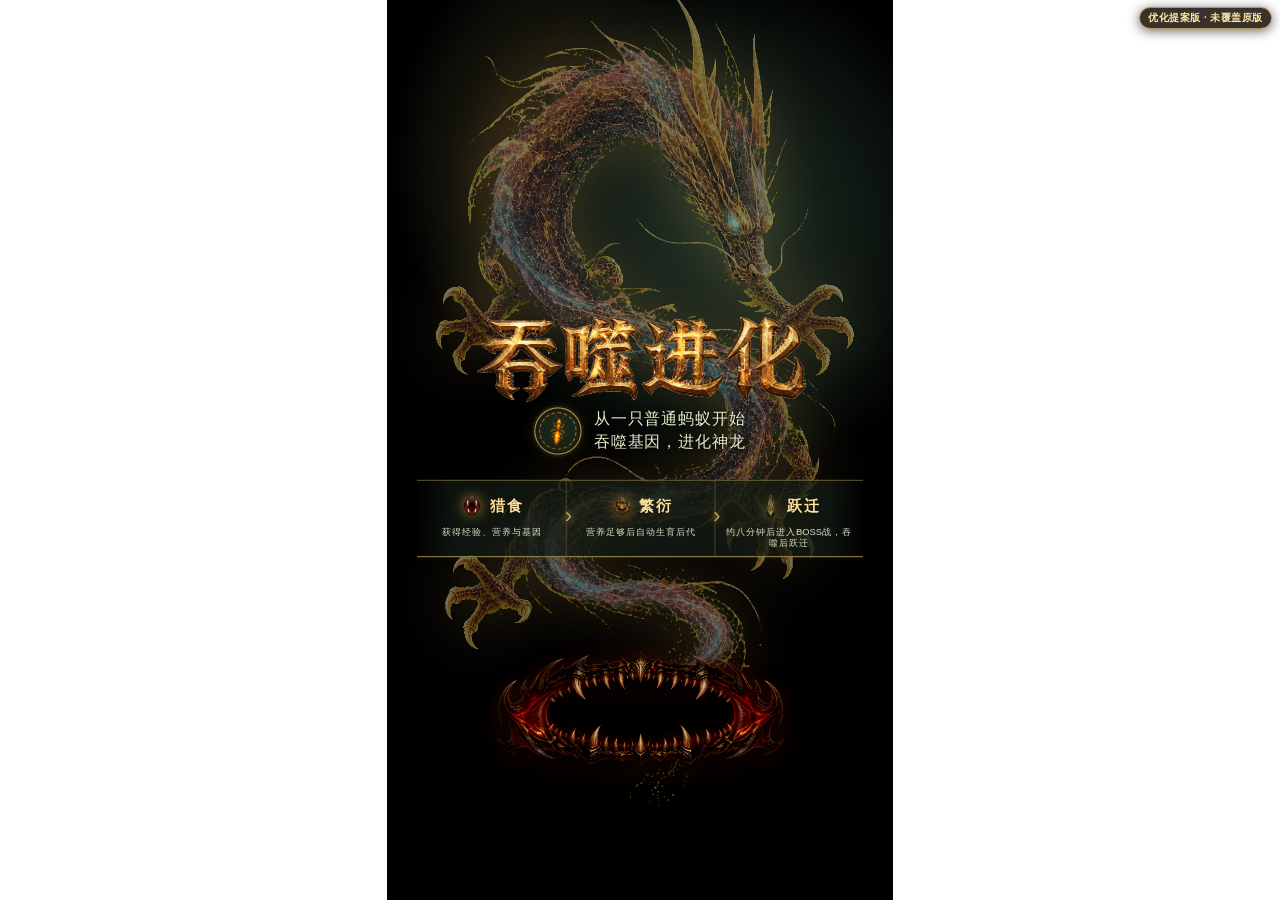
==== index.html @ cb291ef6 "Publish independent proposal preview" ====
<!doctype html>
<html lang="zh-CN">
  <head>
    <meta charset="UTF-8" />
    <meta name="viewport" content="width=device-width, initial-scale=1.0, maximum-scale=1.0, user-scalable=no" />
    <meta name="theme-color" content="#120b04" />
    <meta name="description" content="吞噬进化独立优化提案版，不覆盖当前游戏。" />
    <title>吞噬进化 · 优化提案版</title>
    <style>
      #boot-loader { position: fixed; inset: 0; z-index: 99; display: grid; place-items: center; background: radial-gradient(circle at 50% 36%, #3c2811 0, #130c06 45%, #030201 100%); color: #fff0b3; font-family: "Microsoft YaHei", "PingFang SC", sans-serif; transition: opacity .35s ease, visibility .35s ease; }
      #boot-loader.is-ready { opacity: 0; visibility: hidden; pointer-events: none; }
      .boot-card { width: min(78vw, 330px); text-align: center; }
      .boot-mark { width: 62px; height: 62px; margin: 0 auto 18px; border: 2px solid #ffd86c; border-radius: 50%; display: grid; place-items: center; color: #ffd86c; font-size: 29px; box-shadow: 0 0 24px #e99e4370; animation: boot-pulse 1.5s ease-in-out infinite alternate; }
      .boot-title { font-weight: 800; font-size: 25px; letter-spacing: 2px; }
      .boot-status { min-height: 24px; margin: 9px 0 17px; color: #d8c38f; font-size: 13px; }
      .boot-track { height: 8px; overflow: hidden; border: 1px solid #d4aa4c; border-radius: 99px; background: #100a04; }
      .boot-fill { width: 0%; height: 100%; background: linear-gradient(90deg, #9d541f, #ffe387); transition: width .14s linear; }
      .boot-percent { margin-top: 9px; color: #fff0bd; font-weight: 800; font-size: 13px; }
      #proposal-badge { position: fixed; z-index: 120; top: max(7px, env(safe-area-inset-top)); right: 8px; padding: 5px 8px; border: 1px solid #ffd36a99; border-radius: 99px; background: #170d06d9; color: #ffe6a0; font: 800 10px/1 "Microsoft YaHei", "PingFang SC", sans-serif; letter-spacing: .5px; pointer-events: none; box-shadow: 0 2px 12px #0009; }
      @keyframes boot-pulse { from { transform: scale(.93); opacity: .68; } to { transform: scale(1.05); opacity: 1; } }
    </style>
    <script type="module" crossorigin src="/assets/proposal-CfC8KHFq.js"></script>
    <link rel="stylesheet" crossorigin href="/assets/proposal-DzkYBUX0.css">
  </head>
  <body>
    <div id="game" data-project="ant-devour-proposal-v1"></div>
    <aside id="proposal-badge">优化提案版 · 未覆盖原版</aside>
    <section id="boot-loader" aria-live="polite" aria-label="提案版加载中">
      <div class="boot-card">
        <div class="boot-mark">✦</div>
        <div class="boot-title">正在载入优化提案</div>
        <div class="boot-status" data-boot-status>正在准备独立预览资源</div>
        <div class="boot-track"><div class="boot-fill" data-boot-fill></div></div>
        <div class="boot-percent" data-boot-percent>0%</div>
      </div>
    </section>
  </body>
</html>
---- assets/proposal-DzkYBUX0.css ----
*{box-sizing:border-box}html,body{margin:0;width:100%;height:100%;overflow:hidden;background:#fff;color:#f4efd2;font-family:Microsoft YaHei,PingFang SC,Noto Sans SC,sans-serif}body{display:grid;place-items:center}#game{position:relative;width:min(100vw,56.25vh);height:min(100vh,177.77778vw);overflow:hidden;touch-action:none;background:#fff}.ant-ui{--ant-ui-scale: 1;position:absolute;inset:0 auto auto 0;z-index:5;width:405px;height:720px;transform:scale(var(--ant-ui-scale));transform-origin:top left;color:#eff9df;font-family:Microsoft YaHei,PingFang SC,Noto Sans SC,sans-serif;pointer-events:none;user-select:none;-webkit-user-select:none}.ant-ui button{border:0;font:inherit;color:inherit;cursor:pointer;-webkit-tap-highlight-color:transparent}.ant-hud{position:absolute;inset:0}.ant-pause{position:absolute;left:13px;top:7px;width:36px;height:36px;border-radius:50%;background:#1c4138;border:2px solid #b9f6dc!important;pointer-events:auto}.ant-pause:before,.ant-pause:after{content:"";position:absolute;top:8px;width:5px;height:18px;border-radius:1px;background:#efffe8}.ant-pause:before{left:10px}.ant-pause:after{right:10px}.ant-pause.is-paused:before{left:12px;top:8px;width:0;height:0;border-top:9px solid transparent;border-bottom:9px solid transparent;border-left:14px solid #efffe8;border-radius:0;background:transparent}.ant-pause.is-paused:after{display:none}.ant-stage{position:absolute;top:9px;left:54px;right:54px;text-align:center;color:#f7e6ad;font-size:15px;font-weight:800}.ant-xp{position:absolute;left:19px;top:43px;width:367px;height:15px;border:2px solid #79a7d4;border-radius:8px;overflow:hidden;background:#07120c}.ant-xp-fill{height:100%;width:.3%;background:linear-gradient(90deg,#237dd1,#65c9ff);transition:width .12s linear}.ant-xp-label{position:absolute;top:45px;left:0;width:100%;text-align:center;font-size:12px;color:#f2f7ff;font-weight:800;text-shadow:0 1px 2px #07120c}.ant-swarm,.ant-brood{position:absolute;top:66px;font-size:11px;font-weight:700}.ant-swarm{left:18px;color:#d5e7b4}.ant-brood{right:18px;color:#91edca}.ant-genes{position:absolute;top:89px;left:10px;right:10px;display:flex;align-items:center;gap:3px}.ant-gene-title{flex:0 0 auto;color:#f7e6ad;font-size:10px;font-weight:800;margin-right:1px}.ant-gene{min-width:0;flex:1 1 0;height:20px;display:flex;align-items:center;justify-content:space-evenly;border:1px solid var(--gene);border-radius:4px;background:#07120c;color:#ecf5d7;font-size:10px;font-weight:800}.ant-synergy{position:absolute;top:115px;left:0;width:100%;text-align:center;color:#ffcf79;font-size:11px;font-weight:800}.ant-notice{position:absolute;top:132px;left:20px;right:20px;text-align:center;color:#fff0b4;font-size:14px;font-weight:800;line-height:1.35;text-shadow:0 2px 3px #111}.ant-boss-name{position:absolute;top:146px;left:0;width:100%;text-align:center;color:#ffd0bb;font-size:12px;font-weight:800}.ant-boss{position:absolute;top:166px;left:62px;width:280px;height:7px;overflow:hidden;border-radius:5px;background:#351210;opacity:0}.ant-boss-fill{width:100%;height:100%;background:#f1564a}.ant-skills{position:absolute;left:7px;right:7px;top:533px;display:grid;grid-template-columns:repeat(4,minmax(0,1fr));gap:4px}.ant-skill{min-width:0;height:36px;padding:3px 3px 2px;border:1px solid var(--skill);border-radius:5px;background:#090d12e8;display:flex;flex-direction:column;align-items:center;justify-content:center;color:#fff0bc;line-height:1.05;text-align:center;box-shadow:inset 0 0 8px color-mix(in srgb,var(--skill) 14%,transparent)}.ant-skill strong{display:-webkit-box;max-width:100%;overflow:hidden;color:#fff0bc;font-size:8px;font-weight:800;line-height:1.08;-webkit-line-clamp:2;-webkit-box-orient:vertical}.ant-skill span{display:block;margin-top:2px;color:var(--skill);font-size:8px;font-weight:800;letter-spacing:.5px}.ant-command{position:absolute;right:21px;bottom:23px;width:78px;height:78px;border-radius:50%;background:#2f8b70;border:0!important;outline:none!important;-webkit-tap-highlight-color:transparent;font-weight:800;font-size:14px;line-height:18px;pointer-events:auto;box-shadow:0 0 13px #63e6bb52,0 4px 12px #12372d88;transition:background-color .14s ease,box-shadow .14s ease,color .14s ease}.ant-command.is-cooling{background:#18342e;color:#a9c8bd;box-shadow:0 3px 9px #081d188f}.ant-command.is-cooling small{color:#789b8f}.ant-command-ring{position:absolute;z-index:0;inset:-4px;width:86px;height:86px;overflow:visible;pointer-events:none}.ant-command-ring circle{fill:none;stroke:#9df7d3;stroke-width:2;stroke-linecap:round;stroke-dasharray:1;stroke-dashoffset:0;transform:rotate(-90deg);transform-origin:50% 50%;transition:stroke-dashoffset .08s linear;filter:drop-shadow(0 0 3px #63e6bb66)}.ant-command-label,.ant-command small{position:relative;z-index:1}.ant-command small{display:block;margin-top:3px;color:#bffff0;font-size:11px}.ant-command-key{position:absolute;right:21px;bottom:3px;width:78px;color:#d9f4e7;font-size:10px;font-weight:800;line-height:14px;text-align:center;letter-spacing:1px;pointer-events:none;text-shadow:0 1px 3px #071b16,0 0 5px #63e6bb55}.ant-joystick{position:absolute;left:156px;bottom:18px;width:92px;height:92px;border-radius:50%;background:#071b16b3;border:2px solid #9df7d3a0;pointer-events:auto;touch-action:none}.ant-joystick-inner{position:absolute;inset:9px;border:1px solid #9df7d34d;border-radius:50%;background:#2b6e5d33}.ant-joystick-knob{position:absolute;left:26px;top:26px;width:38px;height:38px;border-radius:50%;background:#63c9a5;border:2px solid #d8ffe9;display:grid;place-items:center;color:#edffe7;font-size:11px;font-weight:800;transition:transform .03s linear}.ant-hint{position:absolute;left:20px;right:20px;bottom:172px;text-align:center;color:#5b7e65;font-size:11px}.ant-encounter{position:absolute;z-index:8;top:121px;left:18px;right:18px;padding:6px 12px 7px;border-top:1px solid #ffd78a99;border-bottom:1px solid #ffd78a99;background:linear-gradient(90deg,#10080a58,#3a15197d,#10080a58);box-shadow:0 2px 12px #0505052b;-webkit-backdrop-filter:blur(2px);backdrop-filter:blur(2px);color:#fff1c3;text-align:center;pointer-events:none;opacity:0;transform:translateY(-10px) scale(.98);transition:opacity .26s ease,transform .3s ease}.ant-encounter.is-visible{opacity:1;transform:translateY(0) scale(1)}.ant-encounter-tag{margin:0 0 2px;color:#f0c870;font-size:8px;font-weight:800;letter-spacing:1.5px}.ant-encounter h2{margin:0;color:#ffe2a4;font-size:15px;line-height:1.2;text-shadow:0 0 9px #e55a4666}.ant-encounter p{margin:3px 0 0;color:#f0e4c8;font-size:9px;line-height:1.35;text-shadow:0 1px 2px #0b0906}.ant-ui:has(.ant-encounter.is-visible) .ant-notice{top:191px}.ant-lore{padding:9px 12px;border-left:2px solid #d7b35b;background:#1b251be0;color:#d9e4bb!important;font-size:12px!important;line-height:1.55!important;text-align:left}.ant-lore b{color:#ffe0a0;letter-spacing:2px}.ant-modal{display:none;position:absolute;inset:0;background:#050a06db;pointer-events:auto}.ant-modal.is-open{display:block}.ant-modal-card{position:absolute;left:28px;right:28px;top:90px;text-align:center}.ant-modal h1{margin:0;color:#ffe5a0;font-size:31px}.ant-modal h2{margin:0;color:#fff1b6;font-size:29px}.ant-modal p{margin:18px 0;color:#d9e7bd;font-size:16px;line-height:1.65}.ant-primary{min-width:230px;min-height:58px;border:2px solid #ffd27a!important;background:#a65f33;color:#fff1b4;font-size:23px;font-weight:800}.ant-upgrade-list{position:absolute;top:210px;left:17px;right:17px;display:flex;gap:12px}.ant-upgrade{width:114px;min-height:315px;padding:15px 6px 10px;border:2px solid var(--upgrade);background:#161915;color:#fff3cf;text-align:center;cursor:pointer;pointer-events:auto;-webkit-tap-highlight-color:transparent}.ant-upgrade:active{transform:scale(.97);background:#283128}.ant-upgrade .rarity{color:var(--upgrade);font-size:11px;font-weight:800}.ant-upgrade h3{margin:18px 0 15px;font-size:16px}.ant-upgrade p{min-height:68px;margin:0;color:#deebca;font-size:13px;line-height:1.45}.ant-upgrade .level-preview{min-height:28px;color:#aebc9a;font-size:10px;line-height:1.35}.ant-upgrade .level-preview b{margin:0 3px;color:#f8dc8f}.ant-upgrade .level-preview strong{display:block;color:#ffe7a0;font-size:11px}.ant-upgrade .stars{margin:10px 0;color:#ffd56f;font-size:21px;letter-spacing:0}.ant-upgrade .star{display:inline-block;color:#9d8144}.ant-upgrade .star.is-owned{color:#ffd56f;text-shadow:0 0 5px #d98835aa}.ant-upgrade .star.is-pending{color:#fff1aa;text-shadow:0 0 5px #f4b94b,0 0 13px #e89b36;animation:ant-upgrade-star-pulse .82s ease-in-out infinite alternate}.ant-upgrade .star.is-locked{color:#9d8144}.ant-upgrade .star.is-locked:first-letter{color:#9d8144}@keyframes ant-upgrade-star-pulse{0%{opacity:.28;transform:scale(.78)}to{opacity:1;transform:scale(1.22)}}.ant-ui:has(.ant-modal.is-open .ant-opening-card) .ant-hud,.ant-ui:has(.ant-modal.is-open .ant-chapter-card) .ant-hud,.ant-ui:has(.ant-modal.is-open .ant-clear-card) .ant-hud,.ant-ui:has(.ant-modal.is-open .ant-science-card) .ant-hud,.ant-ui.is-cinematic .ant-hud{visibility:hidden}.ant-upgrade.is-legendary{position:relative;overflow:hidden;border-color:#ffe29a;background:linear-gradient(158deg,#241706,#5a3510 48%,#17120a);box-shadow:inset 0 0 22px #ffcc5529,0 0 10px #ffca4b9c;animation:ant-legendary-card-glow 1.55s ease-in-out infinite alternate}.ant-upgrade.is-legendary:before{content:"";position:absolute;z-index:0;top:-28%;bottom:-28%;left:-72%;width:43%;transform:rotate(16deg);background:linear-gradient(90deg,transparent,#fff2ae9c,transparent);animation:ant-legendary-card-sweep 2.65s ease-in-out infinite}.ant-upgrade.is-legendary>*{position:relative;z-index:1}.ant-upgrade.is-legendary .rarity{color:#ffde81;letter-spacing:1px;text-shadow:0 0 5px #f3b736,0 0 12px #f3a62a}.ant-upgrade.is-legendary h3{color:#fff0bd;text-shadow:0 0 9px #c57720}.ant-upgrade.is-legendary .stars{color:#ffe394;text-shadow:0 0 7px #ffd051}.ant-upgrade.is-legendary .star.is-pending{color:#fff7c4;text-shadow:0 0 7px #fff2a0,0 0 17px #ffc145}.ant-upgrade.is-legendary:active{background:#6e4214}@keyframes ant-legendary-card-glow{0%{box-shadow:inset 0 0 16px #ffcc551c,0 0 7px #ffca4b7a}to{box-shadow:inset 0 0 29px #ffdc6a4a,0 0 16px #ffe071c7}}@keyframes ant-legendary-card-sweep{0%,30%{left:-76%;opacity:0}42%{opacity:.82}66%,to{left:142%;opacity:0}}.ant-modal:has(.ant-opening-card){overflow:hidden;background:radial-gradient(ellipse 70% 48% at 52% 25%,#1d2816,#090d09 52%,#000);background-color:#000}.ant-opening-card{top:43px;left:20px;right:20px;min-height:670px;padding-top:52px;display:flex;flex-direction:column;align-items:center;text-align:center;isolation:isolate}.ant-opening-dragon{position:absolute;z-index:0;top:-43px;left:53%;width:424px;height:720px;object-fit:contain;pointer-events:none;opacity:.43;transform:translate(-50%);mix-blend-mode:screen;filter:saturate(.88) contrast(1.08) drop-shadow(0 0 20px #7dd6c899)}.ant-opening-topline{position:relative;z-index:1;width:100%;display:flex;align-items:center;justify-content:center;gap:10px;color:#d1c595;font-size:9px;font-weight:800;letter-spacing:1.7px}.ant-opening-topline i{width:23px;height:1px;background:#cfa954;box-shadow:0 0 7px #f5d477}.ant-opening-emblem{position:relative;z-index:1;width:100px;height:100px;margin-top:0;display:grid;place-items:center;border:1px solid #f7d574;border-radius:50%;background:radial-gradient(circle,#2e4627e8 0%,#111e16e6 62%,#a8863b32 63%,transparent 68%);box-shadow:0 0 0 5px #cba74b16,0 0 31px #a7d14c38,inset 0 0 20px #d4af4455}.ant-opening-ring{position:absolute;inset:7px;border:1px dashed #f5d47c99;border-radius:50%;animation:ant-opening-orbit 16s linear infinite}.ant-opening-emblem img{width:53px;height:74px;object-fit:contain;filter:drop-shadow(0 4px 7px #031008) saturate(1.3) brightness(1.25);transform:rotate(7deg)}.ant-opening-eyebrow{position:relative;z-index:1;margin:7px 0 0!important;color:#b7d77a!important;font-size:8px!important;line-height:1!important;font-weight:800;letter-spacing:2.5px}.ant-opening-card h1{position:relative;z-index:1;margin-top:14px;color:#ffe7a2;font-family:Songti SC,STSong,"Noto Serif SC","Source Han Serif SC",serif;font-size:42px;font-style:normal;font-weight:800;line-height:1;letter-spacing:7px;white-space:nowrap;transform:none;text-shadow:0 3px 0 #4b2a18,0 0 9px #f0c85c73,0 0 22px #b87c2d42}.ant-opening-title-image{position:relative;z-index:1;display:block;width:min(310px,100%);height:auto;margin:14px auto 0}.ant-opening-tagline{position:relative;z-index:1;margin:8px 0 0!important;color:#e4edca!important;font-size:14px!important;line-height:1.55!important;letter-spacing:.6px}.ant-opening-lore{position:relative;z-index:1;width:100%;padding:11px 14px 10px;border-top:1px solid #d7ba665e;border-bottom:1px solid #d7ba665e;background:linear-gradient(90deg,transparent,#202a1ac2 12%,#202a1ac2 88%,transparent);text-align:left}.ant-opening-lore b{display:block;color:#ffdc8b;font-size:12px;letter-spacing:.45px}.ant-opening-lore span{display:block;margin-top:3px;color:#bdd2a6;font-size:10px;line-height:1.5}.ant-opening-mission{position:relative;z-index:1;width:94%;margin-top:24px;display:grid;grid-template-columns:repeat(3,1fr);gap:6px}.ant-opening-mission>div{min-height:62px;padding:8px 4px 6px;border:1px solid #9cb3793d;border-bottom:2px solid #c8a951a8;background:linear-gradient(180deg,#14201572,#080c0870);box-shadow:inset 0 1px #d7b45b12;display:flex;flex-direction:column;align-items:center;text-align:center}.ant-mission-titleline{display:flex;align-items:center;justify-content:center;gap:4px;min-height:24px}.ant-mission-icon{width:22px;height:22px;display:grid;place-items:center;flex:0 0 auto;filter:drop-shadow(0 0 5px #e8a636a8)}.ant-mission-icon img{width:22px;height:22px;object-fit:contain}.ant-opening-mission strong{display:block;color:#ffe19b;font-size:13px;letter-spacing:1.25px}.ant-opening-mission>div>span:last-child{display:block;margin-top:4px;color:#d5dfc5;font-size:8px;line-height:1.25}.ant-opening-mission div:nth-child(3)>span:last-child{font-size:7.5px;line-height:1.2}.ant-opening-start{position:relative;z-index:1;width:258px;min-height:59px;margin-top:22px;border:1px solid #ffe197!important;background:linear-gradient(90deg,#703720,#b76b33 50%,#703720);color:#fff4c8;font-size:22px;letter-spacing:3px;text-shadow:0 1px 1px #4a1d14;box-shadow:0 0 0 4px #f3c76b1a,0 9px 17px #05070577,inset 0 1px #ffe8a777;animation:ant-opening-call 1.8s ease-in-out infinite}.ant-opening-start:before,.ant-opening-start:after{content:"";position:absolute;top:50%;width:24px;height:1px;background:#ffe6a4}.ant-opening-start:before{left:13px}.ant-opening-start:after{right:13px}.ant-opening-start small{display:block;margin-bottom:1px;color:#f6d880;font-size:8px;letter-spacing:3px;text-shadow:none}.ant-opening-footnote{position:relative;z-index:1;margin:9px 0 0!important;color:#99af83!important;font-size:9px!important;line-height:1.35!important}@keyframes ant-opening-orbit{to{transform:rotate(360deg)}}@keyframes ant-opening-call{0%,to{filter:brightness(.92);box-shadow:0 0 0 4px #f3c76b14,0 9px 17px #05070577,inset 0 1px #ffe8a777}50%{filter:brightness(1.16);box-shadow:0 0 0 5px #f3c76b2c,0 9px 22px #05070577,inset 0 1px #fff0ba}}.ant-modal:has(.ant-opening-card--beast-core){background:radial-gradient(ellipse 64% 38% at 66% 25%,#203126 0%,#0a100c 57%,transparent 76%),radial-gradient(ellipse 42% 31% at 34% 18%,#302611 0%,#0b0d08 62%,transparent 79%),#000}.ant-opening-card--beast-core{top:0;left:0;right:0;min-height:720px;padding:0;display:block}.ant-opening-card--beast-core .ant-opening-dragon{top:-27px;left:51%;width:405px;height:682px;opacity:.44;filter:saturate(1.04) contrast(1.12) brightness(1.02) drop-shadow(0 0 22px #e8ad577d)}.ant-opening-card--beast-core .ant-opening-origin{position:absolute;z-index:2;top:326px;left:50%;width:max-content;display:flex;align-items:center;gap:8px;transform:translate(-50%)}.ant-opening-card--beast-core .ant-opening-emblem{position:relative;top:auto;left:auto;width:38px;height:38px;margin:0 2px 0 0;flex:0 0 38px;transform:none;border-color:#efd27eaa;background:radial-gradient(circle,#293d26e8 0%,#111b14e8 61%,#a8863b24 62%,transparent 69%);box-shadow:0 0 0 2px #cba74b12,0 0 14px #a7d14c24,inset 0 0 10px #d4af443b}.ant-opening-card--beast-core .ant-opening-ring{inset:3px;opacity:.68}.ant-opening-card--beast-core .ant-opening-emblem img{width:20px;height:28px}.ant-opening-card--beast-core .ant-opening-title-image{position:absolute;top:235px;left:50%;width:274px;height:auto;margin:0;transform:translate(-50%)}.ant-opening-card--beast-core .ant-opening-tagline{position:static;z-index:1;width:auto;margin:0!important;transform:none;font-size:13px!important;line-height:1.46!important;text-align:left;white-space:nowrap;text-shadow:0 1px 4px #000}.ant-opening-card--beast-core .ant-opening-mission{position:absolute;z-index:2;top:384px;left:6%;width:88%;margin:0;gap:0;border-top:1px solid #bda45d66;border-bottom:1px solid #d5b75b9c;background:linear-gradient(90deg,transparent,#111a13bf 8%,#111a13bf 92%,transparent)}.ant-opening-card--beast-core .ant-opening-mission>div{position:relative;min-height:58px;padding:8px 5px 6px;border:0;border-bottom:0;background:transparent;box-shadow:none}.ant-opening-card--beast-core .ant-opening-mission>div+div{border-left:1px solid #bda45d42}.ant-opening-card--beast-core .ant-opening-mission>div:not(:last-child):after{content:"›";position:absolute;z-index:3;top:19px;right:-5px;color:#f3d579b8;font-size:17px;text-shadow:0 0 7px #dba742}.ant-opening-card--beast-core .ant-mission-icon,.ant-opening-card--beast-core .ant-mission-icon img{width:20px;height:20px}.ant-opening-card--beast-core .ant-opening-mission strong{font-size:12px}.ant-opening-card--beast-core .ant-opening-mission>div>span:last-child{font-size:7.5px}.ant-opening-card--beast-core .ant-opening-start{position:absolute;z-index:2;top:516px;left:50%;width:278px;min-height:102px;margin:0;padding:0;display:flex;align-items:center;justify-content:center;overflow:visible;isolation:isolate;border:0!important;border-radius:0;line-height:1;transform:translate(-50%);background:transparent;box-shadow:none;animation:none;transition:transform .15s ease,filter .15s ease}.ant-opening-card--beast-core .ant-opening-start:before{content:"";position:absolute;z-index:0;top:50%;left:50%;right:auto;width:76%;height:48%;border:0;border-radius:50%;background:radial-gradient(ellipse,#a8100b47 0%,#4c090732 42%,transparent 74%);box-shadow:0 0 24px #b31b102e;transform:translate(-50%,-50%);animation:ant-maw-throat 2.5s ease-in-out infinite;pointer-events:none}.ant-opening-card--beast-core .ant-opening-start:after{content:"";position:absolute;z-index:2;top:37%;left:50%;right:auto;width:60%;height:32%;border-radius:50%;background:radial-gradient(ellipse,#6d08061f 0%,transparent 72%);opacity:.8;transform:translate(-50%,-50%);animation:ant-maw-swallow-light 2.5s ease-in-out infinite;pointer-events:none}.ant-opening-card--beast-core .ant-opening-start-maw{position:absolute;z-index:1;inset:0;display:block;width:100%;height:100%;object-fit:contain;filter:brightness(.8) saturate(.9) contrast(1.08) drop-shadow(0 7px 8px #000c) drop-shadow(0 0 8px #8f180b3d);transform:scale(.98,.94);transform-origin:50% 50%;animation:ant-maw-breathe 2.5s ease-in-out infinite;transition:transform .15s ease,filter .15s ease;pointer-events:none}.ant-opening-card--beast-core .ant-opening-start:active{transform:translate(-50%) scale(.96);filter:brightness(1.14)}.ant-opening-card--beast-core .ant-opening-start:active .ant-opening-start-maw{filter:brightness(1.12) saturate(1.08) contrast(1.14) drop-shadow(0 5px 7px #000e) drop-shadow(0 0 12px #b9221257);transform:scale(1.03,.72)}@keyframes ant-maw-breathe{0%,to{filter:brightness(.78) saturate(.88) contrast(1.08) drop-shadow(0 7px 8px #000c) drop-shadow(0 0 7px #8f180b31);transform:scale(.98,.91)}50%{filter:brightness(.94) saturate(1.02) contrast(1.12) drop-shadow(0 8px 10px #000d) drop-shadow(0 0 13px #ad1d0e52);transform:scaleX(1.02)}}@keyframes ant-maw-throat{0%,to{opacity:.5;transform:translate(-50%,-50%) scale(.82)}50%{opacity:1;transform:translate(-50%,-50%) scale(1.08)}}@keyframes ant-maw-swallow-light{0%,to{opacity:.36;transform:translate(-50%,-50%) scale(.78,.64)}50%{opacity:.88;transform:translate(-50%,-50%) scale(1.08,.86)}}.ant-modal:has(.ant-chapter-card){background:radial-gradient(circle at 50% 23%,#59271f,#1c1712 31%,#080b08 66%,#000)}.ant-chapter-card{top:18px;left:22px;right:22px;min-height:684px;padding:18px 18px 20px;border:1px solid #d7b45b69;background:linear-gradient(180deg,#341c17b8,#101712e8 58%,#070a08f2);box-shadow:inset 0 0 45px #e9582b18,0 18px 45px #000a}.ant-chapter-kicker{color:#e4c36f;font-family:Songti SC,STSong,serif;font-size:13px;font-weight:800;letter-spacing:4px}.ant-chapter-portrait{width:116px;height:116px;margin:10px auto 7px;display:grid;place-items:center;border:1px solid #ffd977;border-radius:50%;background:radial-gradient(circle,#743325 0%,#211711 62%,transparent 64%);box-shadow:0 0 0 7px #d5a94a16,0 0 36px #e84f2c5c,inset 0 0 28px #ffc75a35}.ant-chapter-portrait img{width:91px;height:91px;object-fit:contain;filter:saturate(1.25) contrast(1.08) drop-shadow(0 8px 10px #000)}.ant-chapter-card h1{font-family:Songti SC,STSong,"Noto Serif SC",serif;font-size:29px;font-weight:800;letter-spacing:3px}.ant-chapter-card .ant-chapter-lead{margin:7px 0 10px;color:#f0e2ba;font-size:14px;line-height:1.45}.ant-chapter-stats{display:grid;grid-template-columns:repeat(2,1fr);gap:1px;overflow:hidden;border:1px solid #d7b45b65;background:#d7b45b52}.ant-chapter-stats>div{min-height:47px;padding:7px 9px;background:#121a13df;text-align:left}.ant-chapter-stats span{display:block;color:#bfcca8;font-size:9px;letter-spacing:.6px}.ant-chapter-stats b{display:block;margin-top:2px;color:#ffdc87;font-size:16px;line-height:1.1}.ant-chapter-power{margin-top:10px;padding:8px 10px;border-top:1px solid #d7b45b65;border-bottom:1px solid #d7b45b65;background:#121a13b8}.ant-chapter-power span{display:block;color:#c9d8b6;font-size:10px;line-height:1.45}.ant-chapter-skill-preview{margin-top:8px;padding:7px 9px;border:1px solid #d7b45b42;background:linear-gradient(90deg,#2b160eaa,#3d2611aa,#2b160eaa)}.ant-chapter-skill-preview b{display:block;color:#ffe08b;font-size:10px;letter-spacing:1px}.ant-chapter-skill-preview span{display:block;margin-top:3px;color:#e5d4ad;font-size:8px;line-height:1.45}.ant-chapter-roster{margin:8px 0 10px;color:#b9ca9e;font-size:9px;line-height:1.45;letter-spacing:.6px}.ant-chapter-card .ant-primary{background:linear-gradient(90deg,#6d341e,#ad6230 50%,#6d341e);box-shadow:0 0 0 3px #f3c76b14,0 9px 18px #000a,inset 0 1px #ffe8a777}.ant-modal:has(.ant-clear-card){overflow:hidden;background:radial-gradient(circle at 50% 18%,#7a390f 0%,#2a1608 23%,transparent 47%),radial-gradient(circle at 50% 82%,#243b29,#080c09 45%,#000 78%)}.ant-clear-card{top:16px;left:17px;right:17px;min-height:688px;padding:18px 18px 16px;overflow:hidden;border:1px solid #ffe08b8c;background:linear-gradient(180deg,#2d1609d9,#11150ff2 52%,#060806f7);box-shadow:inset 0 0 48px #ffbd291f,0 18px 54px #000c}.ant-clear-card:before,.ant-clear-card:after{content:"";position:absolute;left:12px;right:12px;height:1px;background:linear-gradient(90deg,transparent,#ffe08b,transparent);opacity:.7}.ant-clear-card:before{top:45px}.ant-clear-card:after{bottom:82px}.ant-clear-kicker{color:#e8c76f;font-size:9px;font-weight:800;letter-spacing:2.4px}.ant-clear-core{position:relative;width:88px;height:88px;margin:12px auto 4px;display:grid;place-items:center;border-radius:50%;background:radial-gradient(circle,#fff8c8 0 7%,#ffca35 8% 17%,#8f3708 18% 31%,transparent 33%);box-shadow:0 0 20px #ffc2399e,0 0 58px #f4931c61;animation:ant-clear-core-pulse 1.35s ease-in-out infinite alternate}.ant-clear-core i{position:absolute;inset:4px;border:1px solid #ffe082b8;border-radius:50%;animation:ant-clear-core-orbit 5s linear infinite}.ant-clear-core i:nth-child(2){inset:15px;border-style:dashed;animation-direction:reverse;animation-duration:2.8s}.ant-clear-core b{color:#fff5b7;font-size:23px;text-shadow:0 0 9px #fff,0 0 19px #ffad1d}.ant-clear-overline{margin:3px 0 0!important;color:#dfbb70!important;font-size:9px!important;line-height:1.2!important;letter-spacing:1px}.ant-clear-card h1{margin:6px 0 0;color:#fff0b1;font-family:Songti SC,STSong,serif;font-size:28px;letter-spacing:3px;text-shadow:0 0 18px #e99c2b65}.ant-clear-lead{margin:7px 0 11px!important;color:#e7ddc0!important;font-size:12px!important;line-height:1.5!important}.ant-clear-stats{display:grid;grid-template-columns:repeat(3,1fr);gap:1px;border:1px solid #d8b75c58;background:#d8b75c44}.ant-clear-stats div{min-height:53px;padding:7px 3px;background:#11160fef}.ant-clear-stats span,.ant-clear-build small,.ant-clear-next small{display:block;color:#9eaa8d;font-size:8px;letter-spacing:.8px}.ant-clear-stats b{display:block;margin-top:4px;color:#ffe28a;font-size:16px}.ant-clear-build{padding:8px 4px 7px;border-bottom:1px solid #d8b75c34}.ant-clear-build small{margin:3px 0;color:#c2ab75}.ant-clear-build div{display:flex;flex-wrap:wrap;justify-content:center;gap:4px}.ant-clear-build span{padding:3px 6px;border:1px solid #d7b45b42;background:#d7b45b0e;color:#e5ddbf;font-size:8px}.ant-clear-build span b{color:#ffe08a}.ant-clear-next{margin:8px 0 9px;padding:7px 10px;display:flex;align-items:center;gap:10px;border-left:2px solid #f0c75b;background:linear-gradient(90deg,#6c2c1c42,#14201991);text-align:left}.ant-clear-next img{width:54px;height:54px;flex:0 0 auto;object-fit:contain;filter:drop-shadow(0 5px 7px #000) drop-shadow(0 0 9px #ff75465c)}.ant-clear-next b{display:block;margin:2px 0;color:#ffe08d;font-size:14px}.ant-clear-next span{display:block;color:#b9c9a8;font-size:8px;line-height:1.4}.ant-clear-next-button{min-height:50px;margin-top:0;font-size:16px;background:linear-gradient(90deg,#713113,#b96d25 50%,#713113);box-shadow:0 0 0 3px #f3c76b14,0 8px 16px #0009,inset 0 1px #ffe8a777}@keyframes ant-clear-core-pulse{0%{transform:scale(.92);filter:brightness(.86)}to{transform:scale(1.06);filter:brightness(1.22)}}@keyframes ant-clear-core-orbit{to{transform:rotate(360deg)}}.ant-upgrade-list{justify-content:center}@media(pointer:coarse){.ant-command-key{display:none}}.ant-modal:has(.ant-science-card){background:radial-gradient(circle at 50% 20%,#4a3518,#121912 42%,#030604)}.ant-science-card{top:66px;left:20px;right:20px;min-height:552px;padding:28px 22px 24px;border:1px solid #dfbd5f9e;background:linear-gradient(180deg,#2b2515f2,#0a140eef 65%,#050806f6);box-shadow:inset 0 0 34px #efbf4c1f,0 20px 48px #000b;text-align:left}.ant-science-kicker{color:#e4c36f;font-size:11px;font-weight:800;letter-spacing:3px;text-align:center}.ant-science-card h1{margin:15px 0 19px;color:#fff0b9;font-family:Songti SC,STSong,serif;font-size:28px;letter-spacing:2px;text-align:center}.ant-science-card section{margin:0 0 13px;padding:11px 12px;border-left:2px solid #d6ae4d;background:#d7b45b0e}.ant-science-card h2{margin:0 0 6px;color:#f7d77e;font-size:14px}.ant-science-card p{margin:0;color:#e4e0c6;font-size:12px;line-height:1.7}.ant-science-card strong{color:#ffe18a}.ant-science-note{margin:14px 0 18px;color:#b7c99c;font-size:11px;line-height:1.6;text-align:center}.ant-science-next{display:block;width:min(238px,100%);min-height:55px;margin:12px auto 0;background:linear-gradient(90deg,#6d341e,#ad6230 50%,#6d341e);box-shadow:0 0 0 3px #f3c76b14,0 9px 18px #000a,inset 0 1px #ffe8a777}canvas{display:block;width:100%!important;height:100%!important;image-rendering:auto}
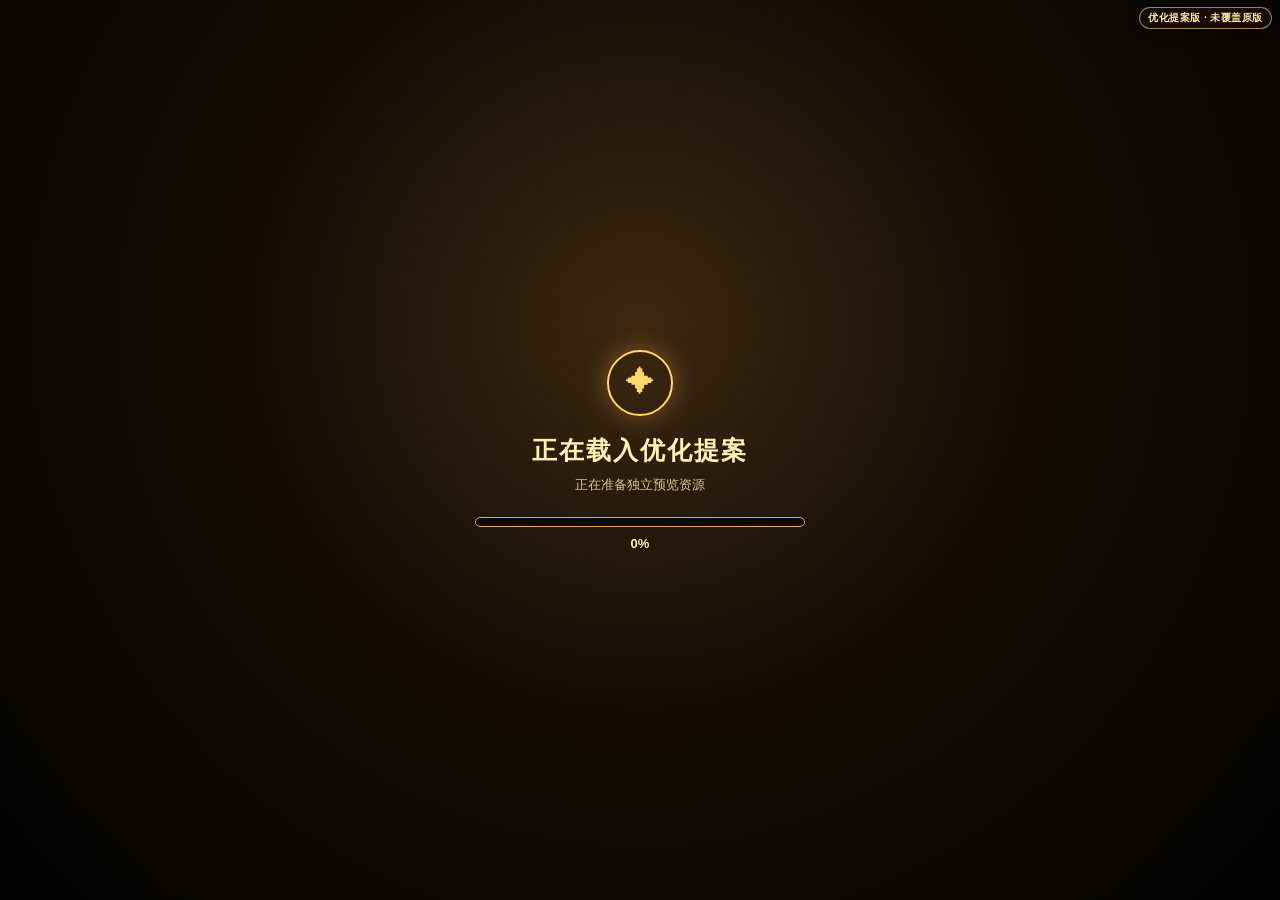
==== commit ec1f9d13: "Fix GitHub Pages base path" ====
--- a/index.html
+++ b/index.html
@@ -19,8 +19,8 @@
       #proposal-badge { position: fixed; z-index: 120; top: max(7px, env(safe-area-inset-top)); right: 8px; padding: 5px 8px; border: 1px solid #ffd36a99; border-radius: 99px; background: #170d06d9; color: #ffe6a0; font: 800 10px/1 "Microsoft YaHei", "PingFang SC", sans-serif; letter-spacing: .5px; pointer-events: none; box-shadow: 0 2px 12px #0009; }
       @keyframes boot-pulse { from { transform: scale(.93); opacity: .68; } to { transform: scale(1.05); opacity: 1; } }
     </style>
-    <script type="module" crossorigin src="/assets/proposal-CfC8KHFq.js"></script>
-    <link rel="stylesheet" crossorigin href="/assets/proposal-DzkYBUX0.css">
+    <script type="module" crossorigin src="/ant-devour-proposal-preview-20260806/assets/proposal-DsOUOYIY.js"></script>
+    <link rel="stylesheet" crossorigin href="/ant-devour-proposal-preview-20260806/assets/proposal-DzkYBUX0.css">
   </head>
   <body>
     <div id="game" data-project="ant-devour-proposal-v1"></div>
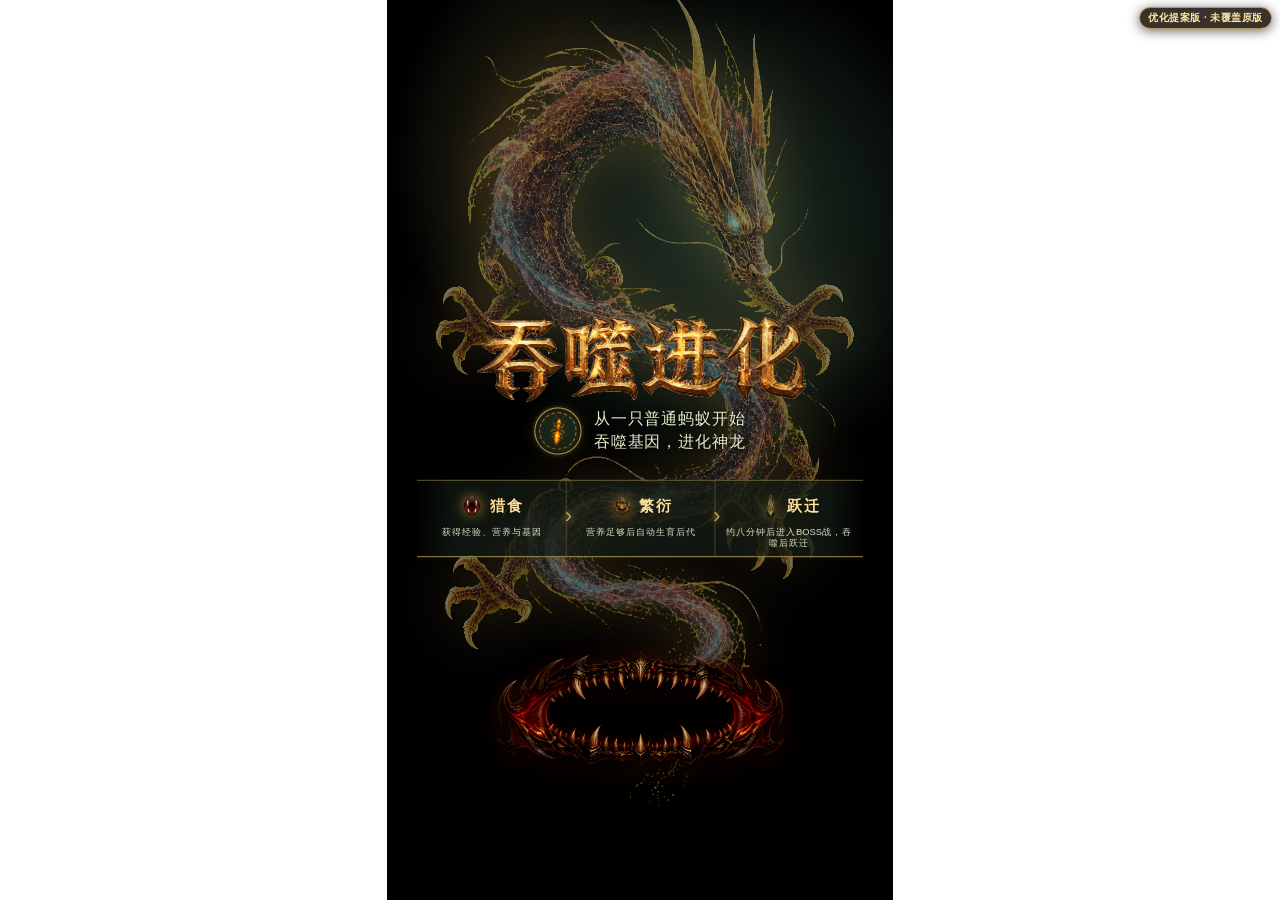
==== commit 03b5b99f: "Use relative asset paths for portable hosting" ====
--- a/index.html
+++ b/index.html
@@ -19,8 +19,8 @@
       #proposal-badge { position: fixed; z-index: 120; top: max(7px, env(safe-area-inset-top)); right: 8px; padding: 5px 8px; border: 1px solid #ffd36a99; border-radius: 99px; background: #170d06d9; color: #ffe6a0; font: 800 10px/1 "Microsoft YaHei", "PingFang SC", sans-serif; letter-spacing: .5px; pointer-events: none; box-shadow: 0 2px 12px #0009; }
       @keyframes boot-pulse { from { transform: scale(.93); opacity: .68; } to { transform: scale(1.05); opacity: 1; } }
     </style>
-    <script type="module" crossorigin src="/ant-devour-proposal-preview-20260806/assets/proposal-DsOUOYIY.js"></script>
-    <link rel="stylesheet" crossorigin href="/ant-devour-proposal-preview-20260806/assets/proposal-DzkYBUX0.css">
+    <script type="module" crossorigin src="./assets/proposal-CeARb_mF.js"></script>
+    <link rel="stylesheet" crossorigin href="./assets/proposal-DzkYBUX0.css">
   </head>
   <body>
     <div id="game" data-project="ant-devour-proposal-v1"></div>
--- a/assets/proposal-DzkYBUX0.css
+++ b/assets/proposal-DzkYBUX0.css
@@ -0,0 +1 @@
+*{box-sizing:border-box}html,body{margin:0;width:100%;height:100%;overflow:hidden;background:#fff;color:#f4efd2;font-family:Microsoft YaHei,PingFang SC,Noto Sans SC,sans-serif}body{display:grid;place-items:center}#game{position:relative;width:min(100vw,56.25vh);height:min(100vh,177.77778vw);overflow:hidden;touch-action:none;background:#fff}.ant-ui{--ant-ui-scale: 1;position:absolute;inset:0 auto auto 0;z-index:5;width:405px;height:720px;transform:scale(var(--ant-ui-scale));transform-origin:top left;color:#eff9df;font-family:Microsoft YaHei,PingFang SC,Noto Sans SC,sans-serif;pointer-events:none;user-select:none;-webkit-user-select:none}.ant-ui button{border:0;font:inherit;color:inherit;cursor:pointer;-webkit-tap-highlight-color:transparent}.ant-hud{position:absolute;inset:0}.ant-pause{position:absolute;left:13px;top:7px;width:36px;height:36px;border-radius:50%;background:#1c4138;border:2px solid #b9f6dc!important;pointer-events:auto}.ant-pause:before,.ant-pause:after{content:"";position:absolute;top:8px;width:5px;height:18px;border-radius:1px;background:#efffe8}.ant-pause:before{left:10px}.ant-pause:after{right:10px}.ant-pause.is-paused:before{left:12px;top:8px;width:0;height:0;border-top:9px solid transparent;border-bottom:9px solid transparent;border-left:14px solid #efffe8;border-radius:0;background:transparent}.ant-pause.is-paused:after{display:none}.ant-stage{position:absolute;top:9px;left:54px;right:54px;text-align:center;color:#f7e6ad;font-size:15px;font-weight:800}.ant-xp{position:absolute;left:19px;top:43px;width:367px;height:15px;border:2px solid #79a7d4;border-radius:8px;overflow:hidden;background:#07120c}.ant-xp-fill{height:100%;width:.3%;background:linear-gradient(90deg,#237dd1,#65c9ff);transition:width .12s linear}.ant-xp-label{position:absolute;top:45px;left:0;width:100%;text-align:center;font-size:12px;color:#f2f7ff;font-weight:800;text-shadow:0 1px 2px #07120c}.ant-swarm,.ant-brood{position:absolute;top:66px;font-size:11px;font-weight:700}.ant-swarm{left:18px;color:#d5e7b4}.ant-brood{right:18px;color:#91edca}.ant-genes{position:absolute;top:89px;left:10px;right:10px;display:flex;align-items:center;gap:3px}.ant-gene-title{flex:0 0 auto;color:#f7e6ad;font-size:10px;font-weight:800;margin-right:1px}.ant-gene{min-width:0;flex:1 1 0;height:20px;display:flex;align-items:center;justify-content:space-evenly;border:1px solid var(--gene);border-radius:4px;background:#07120c;color:#ecf5d7;font-size:10px;font-weight:800}.ant-synergy{position:absolute;top:115px;left:0;width:100%;text-align:center;color:#ffcf79;font-size:11px;font-weight:800}.ant-notice{position:absolute;top:132px;left:20px;right:20px;text-align:center;color:#fff0b4;font-size:14px;font-weight:800;line-height:1.35;text-shadow:0 2px 3px #111}.ant-boss-name{position:absolute;top:146px;left:0;width:100%;text-align:center;color:#ffd0bb;font-size:12px;font-weight:800}.ant-boss{position:absolute;top:166px;left:62px;width:280px;height:7px;overflow:hidden;border-radius:5px;background:#351210;opacity:0}.ant-boss-fill{width:100%;height:100%;background:#f1564a}.ant-skills{position:absolute;left:7px;right:7px;top:533px;display:grid;grid-template-columns:repeat(4,minmax(0,1fr));gap:4px}.ant-skill{min-width:0;height:36px;padding:3px 3px 2px;border:1px solid var(--skill);border-radius:5px;background:#090d12e8;display:flex;flex-direction:column;align-items:center;justify-content:center;color:#fff0bc;line-height:1.05;text-align:center;box-shadow:inset 0 0 8px color-mix(in srgb,var(--skill) 14%,transparent)}.ant-skill strong{display:-webkit-box;max-width:100%;overflow:hidden;color:#fff0bc;font-size:8px;font-weight:800;line-height:1.08;-webkit-line-clamp:2;-webkit-box-orient:vertical}.ant-skill span{display:block;margin-top:2px;color:var(--skill);font-size:8px;font-weight:800;letter-spacing:.5px}.ant-command{position:absolute;right:21px;bottom:23px;width:78px;height:78px;border-radius:50%;background:#2f8b70;border:0!important;outline:none!important;-webkit-tap-highlight-color:transparent;font-weight:800;font-size:14px;line-height:18px;pointer-events:auto;box-shadow:0 0 13px #63e6bb52,0 4px 12px #12372d88;transition:background-color .14s ease,box-shadow .14s ease,color .14s ease}.ant-command.is-cooling{background:#18342e;color:#a9c8bd;box-shadow:0 3px 9px #081d188f}.ant-command.is-cooling small{color:#789b8f}.ant-command-ring{position:absolute;z-index:0;inset:-4px;width:86px;height:86px;overflow:visible;pointer-events:none}.ant-command-ring circle{fill:none;stroke:#9df7d3;stroke-width:2;stroke-linecap:round;stroke-dasharray:1;stroke-dashoffset:0;transform:rotate(-90deg);transform-origin:50% 50%;transition:stroke-dashoffset .08s linear;filter:drop-shadow(0 0 3px #63e6bb66)}.ant-command-label,.ant-command small{position:relative;z-index:1}.ant-command small{display:block;margin-top:3px;color:#bffff0;font-size:11px}.ant-command-key{position:absolute;right:21px;bottom:3px;width:78px;color:#d9f4e7;font-size:10px;font-weight:800;line-height:14px;text-align:center;letter-spacing:1px;pointer-events:none;text-shadow:0 1px 3px #071b16,0 0 5px #63e6bb55}.ant-joystick{position:absolute;left:156px;bottom:18px;width:92px;height:92px;border-radius:50%;background:#071b16b3;border:2px solid #9df7d3a0;pointer-events:auto;touch-action:none}.ant-joystick-inner{position:absolute;inset:9px;border:1px solid #9df7d34d;border-radius:50%;background:#2b6e5d33}.ant-joystick-knob{position:absolute;left:26px;top:26px;width:38px;height:38px;border-radius:50%;background:#63c9a5;border:2px solid #d8ffe9;display:grid;place-items:center;color:#edffe7;font-size:11px;font-weight:800;transition:transform .03s linear}.ant-hint{position:absolute;left:20px;right:20px;bottom:172px;text-align:center;color:#5b7e65;font-size:11px}.ant-encounter{position:absolute;z-index:8;top:121px;left:18px;right:18px;padding:6px 12px 7px;border-top:1px solid #ffd78a99;border-bottom:1px solid #ffd78a99;background:linear-gradient(90deg,#10080a58,#3a15197d,#10080a58);box-shadow:0 2px 12px #0505052b;-webkit-backdrop-filter:blur(2px);backdrop-filter:blur(2px);color:#fff1c3;text-align:center;pointer-events:none;opacity:0;transform:translateY(-10px) scale(.98);transition:opacity .26s ease,transform .3s ease}.ant-encounter.is-visible{opacity:1;transform:translateY(0) scale(1)}.ant-encounter-tag{margin:0 0 2px;color:#f0c870;font-size:8px;font-weight:800;letter-spacing:1.5px}.ant-encounter h2{margin:0;color:#ffe2a4;font-size:15px;line-height:1.2;text-shadow:0 0 9px #e55a4666}.ant-encounter p{margin:3px 0 0;color:#f0e4c8;font-size:9px;line-height:1.35;text-shadow:0 1px 2px #0b0906}.ant-ui:has(.ant-encounter.is-visible) .ant-notice{top:191px}.ant-lore{padding:9px 12px;border-left:2px solid #d7b35b;background:#1b251be0;color:#d9e4bb!important;font-size:12px!important;line-height:1.55!important;text-align:left}.ant-lore b{color:#ffe0a0;letter-spacing:2px}.ant-modal{display:none;position:absolute;inset:0;background:#050a06db;pointer-events:auto}.ant-modal.is-open{display:block}.ant-modal-card{position:absolute;left:28px;right:28px;top:90px;text-align:center}.ant-modal h1{margin:0;color:#ffe5a0;font-size:31px}.ant-modal h2{margin:0;color:#fff1b6;font-size:29px}.ant-modal p{margin:18px 0;color:#d9e7bd;font-size:16px;line-height:1.65}.ant-primary{min-width:230px;min-height:58px;border:2px solid #ffd27a!important;background:#a65f33;color:#fff1b4;font-size:23px;font-weight:800}.ant-upgrade-list{position:absolute;top:210px;left:17px;right:17px;display:flex;gap:12px}.ant-upgrade{width:114px;min-height:315px;padding:15px 6px 10px;border:2px solid var(--upgrade);background:#161915;color:#fff3cf;text-align:center;cursor:pointer;pointer-events:auto;-webkit-tap-highlight-color:transparent}.ant-upgrade:active{transform:scale(.97);background:#283128}.ant-upgrade .rarity{color:var(--upgrade);font-size:11px;font-weight:800}.ant-upgrade h3{margin:18px 0 15px;font-size:16px}.ant-upgrade p{min-height:68px;margin:0;color:#deebca;font-size:13px;line-height:1.45}.ant-upgrade .level-preview{min-height:28px;color:#aebc9a;font-size:10px;line-height:1.35}.ant-upgrade .level-preview b{margin:0 3px;color:#f8dc8f}.ant-upgrade .level-preview strong{display:block;color:#ffe7a0;font-size:11px}.ant-upgrade .stars{margin:10px 0;color:#ffd56f;font-size:21px;letter-spacing:0}.ant-upgrade .star{display:inline-block;color:#9d8144}.ant-upgrade .star.is-owned{color:#ffd56f;text-shadow:0 0 5px #d98835aa}.ant-upgrade .star.is-pending{color:#fff1aa;text-shadow:0 0 5px #f4b94b,0 0 13px #e89b36;animation:ant-upgrade-star-pulse .82s ease-in-out infinite alternate}.ant-upgrade .star.is-locked{color:#9d8144}.ant-upgrade .star.is-locked:first-letter{color:#9d8144}@keyframes ant-upgrade-star-pulse{0%{opacity:.28;transform:scale(.78)}to{opacity:1;transform:scale(1.22)}}.ant-ui:has(.ant-modal.is-open .ant-opening-card) .ant-hud,.ant-ui:has(.ant-modal.is-open .ant-chapter-card) .ant-hud,.ant-ui:has(.ant-modal.is-open .ant-clear-card) .ant-hud,.ant-ui:has(.ant-modal.is-open .ant-science-card) .ant-hud,.ant-ui.is-cinematic .ant-hud{visibility:hidden}.ant-upgrade.is-legendary{position:relative;overflow:hidden;border-color:#ffe29a;background:linear-gradient(158deg,#241706,#5a3510 48%,#17120a);box-shadow:inset 0 0 22px #ffcc5529,0 0 10px #ffca4b9c;animation:ant-legendary-card-glow 1.55s ease-in-out infinite alternate}.ant-upgrade.is-legendary:before{content:"";position:absolute;z-index:0;top:-28%;bottom:-28%;left:-72%;width:43%;transform:rotate(16deg);background:linear-gradient(90deg,transparent,#fff2ae9c,transparent);animation:ant-legendary-card-sweep 2.65s ease-in-out infinite}.ant-upgrade.is-legendary>*{position:relative;z-index:1}.ant-upgrade.is-legendary .rarity{color:#ffde81;letter-spacing:1px;text-shadow:0 0 5px #f3b736,0 0 12px #f3a62a}.ant-upgrade.is-legendary h3{color:#fff0bd;text-shadow:0 0 9px #c57720}.ant-upgrade.is-legendary .stars{color:#ffe394;text-shadow:0 0 7px #ffd051}.ant-upgrade.is-legendary .star.is-pending{color:#fff7c4;text-shadow:0 0 7px #fff2a0,0 0 17px #ffc145}.ant-upgrade.is-legendary:active{background:#6e4214}@keyframes ant-legendary-card-glow{0%{box-shadow:inset 0 0 16px #ffcc551c,0 0 7px #ffca4b7a}to{box-shadow:inset 0 0 29px #ffdc6a4a,0 0 16px #ffe071c7}}@keyframes ant-legendary-card-sweep{0%,30%{left:-76%;opacity:0}42%{opacity:.82}66%,to{left:142%;opacity:0}}.ant-modal:has(.ant-opening-card){overflow:hidden;background:radial-gradient(ellipse 70% 48% at 52% 25%,#1d2816,#090d09 52%,#000);background-color:#000}.ant-opening-card{top:43px;left:20px;right:20px;min-height:670px;padding-top:52px;display:flex;flex-direction:column;align-items:center;text-align:center;isolation:isolate}.ant-opening-dragon{position:absolute;z-index:0;top:-43px;left:53%;width:424px;height:720px;object-fit:contain;pointer-events:none;opacity:.43;transform:translate(-50%);mix-blend-mode:screen;filter:saturate(.88) contrast(1.08) drop-shadow(0 0 20px #7dd6c899)}.ant-opening-topline{position:relative;z-index:1;width:100%;display:flex;align-items:center;justify-content:center;gap:10px;color:#d1c595;font-size:9px;font-weight:800;letter-spacing:1.7px}.ant-opening-topline i{width:23px;height:1px;background:#cfa954;box-shadow:0 0 7px #f5d477}.ant-opening-emblem{position:relative;z-index:1;width:100px;height:100px;margin-top:0;display:grid;place-items:center;border:1px solid #f7d574;border-radius:50%;background:radial-gradient(circle,#2e4627e8 0%,#111e16e6 62%,#a8863b32 63%,transparent 68%);box-shadow:0 0 0 5px #cba74b16,0 0 31px #a7d14c38,inset 0 0 20px #d4af4455}.ant-opening-ring{position:absolute;inset:7px;border:1px dashed #f5d47c99;border-radius:50%;animation:ant-opening-orbit 16s linear infinite}.ant-opening-emblem img{width:53px;height:74px;object-fit:contain;filter:drop-shadow(0 4px 7px #031008) saturate(1.3) brightness(1.25);transform:rotate(7deg)}.ant-opening-eyebrow{position:relative;z-index:1;margin:7px 0 0!important;color:#b7d77a!important;font-size:8px!important;line-height:1!important;font-weight:800;letter-spacing:2.5px}.ant-opening-card h1{position:relative;z-index:1;margin-top:14px;color:#ffe7a2;font-family:Songti SC,STSong,"Noto Serif SC","Source Han Serif SC",serif;font-size:42px;font-style:normal;font-weight:800;line-height:1;letter-spacing:7px;white-space:nowrap;transform:none;text-shadow:0 3px 0 #4b2a18,0 0 9px #f0c85c73,0 0 22px #b87c2d42}.ant-opening-title-image{position:relative;z-index:1;display:block;width:min(310px,100%);height:auto;margin:14px auto 0}.ant-opening-tagline{position:relative;z-index:1;margin:8px 0 0!important;color:#e4edca!important;font-size:14px!important;line-height:1.55!important;letter-spacing:.6px}.ant-opening-lore{position:relative;z-index:1;width:100%;padding:11px 14px 10px;border-top:1px solid #d7ba665e;border-bottom:1px solid #d7ba665e;background:linear-gradient(90deg,transparent,#202a1ac2 12%,#202a1ac2 88%,transparent);text-align:left}.ant-opening-lore b{display:block;color:#ffdc8b;font-size:12px;letter-spacing:.45px}.ant-opening-lore span{display:block;margin-top:3px;color:#bdd2a6;font-size:10px;line-height:1.5}.ant-opening-mission{position:relative;z-index:1;width:94%;margin-top:24px;display:grid;grid-template-columns:repeat(3,1fr);gap:6px}.ant-opening-mission>div{min-height:62px;padding:8px 4px 6px;border:1px solid #9cb3793d;border-bottom:2px solid #c8a951a8;background:linear-gradient(180deg,#14201572,#080c0870);box-shadow:inset 0 1px #d7b45b12;display:flex;flex-direction:column;align-items:center;text-align:center}.ant-mission-titleline{display:flex;align-items:center;justify-content:center;gap:4px;min-height:24px}.ant-mission-icon{width:22px;height:22px;display:grid;place-items:center;flex:0 0 auto;filter:drop-shadow(0 0 5px #e8a636a8)}.ant-mission-icon img{width:22px;height:22px;object-fit:contain}.ant-opening-mission strong{display:block;color:#ffe19b;font-size:13px;letter-spacing:1.25px}.ant-opening-mission>div>span:last-child{display:block;margin-top:4px;color:#d5dfc5;font-size:8px;line-height:1.25}.ant-opening-mission div:nth-child(3)>span:last-child{font-size:7.5px;line-height:1.2}.ant-opening-start{position:relative;z-index:1;width:258px;min-height:59px;margin-top:22px;border:1px solid #ffe197!important;background:linear-gradient(90deg,#703720,#b76b33 50%,#703720);color:#fff4c8;font-size:22px;letter-spacing:3px;text-shadow:0 1px 1px #4a1d14;box-shadow:0 0 0 4px #f3c76b1a,0 9px 17px #05070577,inset 0 1px #ffe8a777;animation:ant-opening-call 1.8s ease-in-out infinite}.ant-opening-start:before,.ant-opening-start:after{content:"";position:absolute;top:50%;width:24px;height:1px;background:#ffe6a4}.ant-opening-start:before{left:13px}.ant-opening-start:after{right:13px}.ant-opening-start small{display:block;margin-bottom:1px;color:#f6d880;font-size:8px;letter-spacing:3px;text-shadow:none}.ant-opening-footnote{position:relative;z-index:1;margin:9px 0 0!important;color:#99af83!important;font-size:9px!important;line-height:1.35!important}@keyframes ant-opening-orbit{to{transform:rotate(360deg)}}@keyframes ant-opening-call{0%,to{filter:brightness(.92);box-shadow:0 0 0 4px #f3c76b14,0 9px 17px #05070577,inset 0 1px #ffe8a777}50%{filter:brightness(1.16);box-shadow:0 0 0 5px #f3c76b2c,0 9px 22px #05070577,inset 0 1px #fff0ba}}.ant-modal:has(.ant-opening-card--beast-core){background:radial-gradient(ellipse 64% 38% at 66% 25%,#203126 0%,#0a100c 57%,transparent 76%),radial-gradient(ellipse 42% 31% at 34% 18%,#302611 0%,#0b0d08 62%,transparent 79%),#000}.ant-opening-card--beast-core{top:0;left:0;right:0;min-height:720px;padding:0;display:block}.ant-opening-card--beast-core .ant-opening-dragon{top:-27px;left:51%;width:405px;height:682px;opacity:.44;filter:saturate(1.04) contrast(1.12) brightness(1.02) drop-shadow(0 0 22px #e8ad577d)}.ant-opening-card--beast-core .ant-opening-origin{position:absolute;z-index:2;top:326px;left:50%;width:max-content;display:flex;align-items:center;gap:8px;transform:translate(-50%)}.ant-opening-card--beast-core .ant-opening-emblem{position:relative;top:auto;left:auto;width:38px;height:38px;margin:0 2px 0 0;flex:0 0 38px;transform:none;border-color:#efd27eaa;background:radial-gradient(circle,#293d26e8 0%,#111b14e8 61%,#a8863b24 62%,transparent 69%);box-shadow:0 0 0 2px #cba74b12,0 0 14px #a7d14c24,inset 0 0 10px #d4af443b}.ant-opening-card--beast-core .ant-opening-ring{inset:3px;opacity:.68}.ant-opening-card--beast-core .ant-opening-emblem img{width:20px;height:28px}.ant-opening-card--beast-core .ant-opening-title-image{position:absolute;top:235px;left:50%;width:274px;height:auto;margin:0;transform:translate(-50%)}.ant-opening-card--beast-core .ant-opening-tagline{position:static;z-index:1;width:auto;margin:0!important;transform:none;font-size:13px!important;line-height:1.46!important;text-align:left;white-space:nowrap;text-shadow:0 1px 4px #000}.ant-opening-card--beast-core .ant-opening-mission{position:absolute;z-index:2;top:384px;left:6%;width:88%;margin:0;gap:0;border-top:1px solid #bda45d66;border-bottom:1px solid #d5b75b9c;background:linear-gradient(90deg,transparent,#111a13bf 8%,#111a13bf 92%,transparent)}.ant-opening-card--beast-core .ant-opening-mission>div{position:relative;min-height:58px;padding:8px 5px 6px;border:0;border-bottom:0;background:transparent;box-shadow:none}.ant-opening-card--beast-core .ant-opening-mission>div+div{border-left:1px solid #bda45d42}.ant-opening-card--beast-core .ant-opening-mission>div:not(:last-child):after{content:"›";position:absolute;z-index:3;top:19px;right:-5px;color:#f3d579b8;font-size:17px;text-shadow:0 0 7px #dba742}.ant-opening-card--beast-core .ant-mission-icon,.ant-opening-card--beast-core .ant-mission-icon img{width:20px;height:20px}.ant-opening-card--beast-core .ant-opening-mission strong{font-size:12px}.ant-opening-card--beast-core .ant-opening-mission>div>span:last-child{font-size:7.5px}.ant-opening-card--beast-core .ant-opening-start{position:absolute;z-index:2;top:516px;left:50%;width:278px;min-height:102px;margin:0;padding:0;display:flex;align-items:center;justify-content:center;overflow:visible;isolation:isolate;border:0!important;border-radius:0;line-height:1;transform:translate(-50%);background:transparent;box-shadow:none;animation:none;transition:transform .15s ease,filter .15s ease}.ant-opening-card--beast-core .ant-opening-start:before{content:"";position:absolute;z-index:0;top:50%;left:50%;right:auto;width:76%;height:48%;border:0;border-radius:50%;background:radial-gradient(ellipse,#a8100b47 0%,#4c090732 42%,transparent 74%);box-shadow:0 0 24px #b31b102e;transform:translate(-50%,-50%);animation:ant-maw-throat 2.5s ease-in-out infinite;pointer-events:none}.ant-opening-card--beast-core .ant-opening-start:after{content:"";position:absolute;z-index:2;top:37%;left:50%;right:auto;width:60%;height:32%;border-radius:50%;background:radial-gradient(ellipse,#6d08061f 0%,transparent 72%);opacity:.8;transform:translate(-50%,-50%);animation:ant-maw-swallow-light 2.5s ease-in-out infinite;pointer-events:none}.ant-opening-card--beast-core .ant-opening-start-maw{position:absolute;z-index:1;inset:0;display:block;width:100%;height:100%;object-fit:contain;filter:brightness(.8) saturate(.9) contrast(1.08) drop-shadow(0 7px 8px #000c) drop-shadow(0 0 8px #8f180b3d);transform:scale(.98,.94);transform-origin:50% 50%;animation:ant-maw-breathe 2.5s ease-in-out infinite;transition:transform .15s ease,filter .15s ease;pointer-events:none}.ant-opening-card--beast-core .ant-opening-start:active{transform:translate(-50%) scale(.96);filter:brightness(1.14)}.ant-opening-card--beast-core .ant-opening-start:active .ant-opening-start-maw{filter:brightness(1.12) saturate(1.08) contrast(1.14) drop-shadow(0 5px 7px #000e) drop-shadow(0 0 12px #b9221257);transform:scale(1.03,.72)}@keyframes ant-maw-breathe{0%,to{filter:brightness(.78) saturate(.88) contrast(1.08) drop-shadow(0 7px 8px #000c) drop-shadow(0 0 7px #8f180b31);transform:scale(.98,.91)}50%{filter:brightness(.94) saturate(1.02) contrast(1.12) drop-shadow(0 8px 10px #000d) drop-shadow(0 0 13px #ad1d0e52);transform:scaleX(1.02)}}@keyframes ant-maw-throat{0%,to{opacity:.5;transform:translate(-50%,-50%) scale(.82)}50%{opacity:1;transform:translate(-50%,-50%) scale(1.08)}}@keyframes ant-maw-swallow-light{0%,to{opacity:.36;transform:translate(-50%,-50%) scale(.78,.64)}50%{opacity:.88;transform:translate(-50%,-50%) scale(1.08,.86)}}.ant-modal:has(.ant-chapter-card){background:radial-gradient(circle at 50% 23%,#59271f,#1c1712 31%,#080b08 66%,#000)}.ant-chapter-card{top:18px;left:22px;right:22px;min-height:684px;padding:18px 18px 20px;border:1px solid #d7b45b69;background:linear-gradient(180deg,#341c17b8,#101712e8 58%,#070a08f2);box-shadow:inset 0 0 45px #e9582b18,0 18px 45px #000a}.ant-chapter-kicker{color:#e4c36f;font-family:Songti SC,STSong,serif;font-size:13px;font-weight:800;letter-spacing:4px}.ant-chapter-portrait{width:116px;height:116px;margin:10px auto 7px;display:grid;place-items:center;border:1px solid #ffd977;border-radius:50%;background:radial-gradient(circle,#743325 0%,#211711 62%,transparent 64%);box-shadow:0 0 0 7px #d5a94a16,0 0 36px #e84f2c5c,inset 0 0 28px #ffc75a35}.ant-chapter-portrait img{width:91px;height:91px;object-fit:contain;filter:saturate(1.25) contrast(1.08) drop-shadow(0 8px 10px #000)}.ant-chapter-card h1{font-family:Songti SC,STSong,"Noto Serif SC",serif;font-size:29px;font-weight:800;letter-spacing:3px}.ant-chapter-card .ant-chapter-lead{margin:7px 0 10px;color:#f0e2ba;font-size:14px;line-height:1.45}.ant-chapter-stats{display:grid;grid-template-columns:repeat(2,1fr);gap:1px;overflow:hidden;border:1px solid #d7b45b65;background:#d7b45b52}.ant-chapter-stats>div{min-height:47px;padding:7px 9px;background:#121a13df;text-align:left}.ant-chapter-stats span{display:block;color:#bfcca8;font-size:9px;letter-spacing:.6px}.ant-chapter-stats b{display:block;margin-top:2px;color:#ffdc87;font-size:16px;line-height:1.1}.ant-chapter-power{margin-top:10px;padding:8px 10px;border-top:1px solid #d7b45b65;border-bottom:1px solid #d7b45b65;background:#121a13b8}.ant-chapter-power span{display:block;color:#c9d8b6;font-size:10px;line-height:1.45}.ant-chapter-skill-preview{margin-top:8px;padding:7px 9px;border:1px solid #d7b45b42;background:linear-gradient(90deg,#2b160eaa,#3d2611aa,#2b160eaa)}.ant-chapter-skill-preview b{display:block;color:#ffe08b;font-size:10px;letter-spacing:1px}.ant-chapter-skill-preview span{display:block;margin-top:3px;color:#e5d4ad;font-size:8px;line-height:1.45}.ant-chapter-roster{margin:8px 0 10px;color:#b9ca9e;font-size:9px;line-height:1.45;letter-spacing:.6px}.ant-chapter-card .ant-primary{background:linear-gradient(90deg,#6d341e,#ad6230 50%,#6d341e);box-shadow:0 0 0 3px #f3c76b14,0 9px 18px #000a,inset 0 1px #ffe8a777}.ant-modal:has(.ant-clear-card){overflow:hidden;background:radial-gradient(circle at 50% 18%,#7a390f 0%,#2a1608 23%,transparent 47%),radial-gradient(circle at 50% 82%,#243b29,#080c09 45%,#000 78%)}.ant-clear-card{top:16px;left:17px;right:17px;min-height:688px;padding:18px 18px 16px;overflow:hidden;border:1px solid #ffe08b8c;background:linear-gradient(180deg,#2d1609d9,#11150ff2 52%,#060806f7);box-shadow:inset 0 0 48px #ffbd291f,0 18px 54px #000c}.ant-clear-card:before,.ant-clear-card:after{content:"";position:absolute;left:12px;right:12px;height:1px;background:linear-gradient(90deg,transparent,#ffe08b,transparent);opacity:.7}.ant-clear-card:before{top:45px}.ant-clear-card:after{bottom:82px}.ant-clear-kicker{color:#e8c76f;font-size:9px;font-weight:800;letter-spacing:2.4px}.ant-clear-core{position:relative;width:88px;height:88px;margin:12px auto 4px;display:grid;place-items:center;border-radius:50%;background:radial-gradient(circle,#fff8c8 0 7%,#ffca35 8% 17%,#8f3708 18% 31%,transparent 33%);box-shadow:0 0 20px #ffc2399e,0 0 58px #f4931c61;animation:ant-clear-core-pulse 1.35s ease-in-out infinite alternate}.ant-clear-core i{position:absolute;inset:4px;border:1px solid #ffe082b8;border-radius:50%;animation:ant-clear-core-orbit 5s linear infinite}.ant-clear-core i:nth-child(2){inset:15px;border-style:dashed;animation-direction:reverse;animation-duration:2.8s}.ant-clear-core b{color:#fff5b7;font-size:23px;text-shadow:0 0 9px #fff,0 0 19px #ffad1d}.ant-clear-overline{margin:3px 0 0!important;color:#dfbb70!important;font-size:9px!important;line-height:1.2!important;letter-spacing:1px}.ant-clear-card h1{margin:6px 0 0;color:#fff0b1;font-family:Songti SC,STSong,serif;font-size:28px;letter-spacing:3px;text-shadow:0 0 18px #e99c2b65}.ant-clear-lead{margin:7px 0 11px!important;color:#e7ddc0!important;font-size:12px!important;line-height:1.5!important}.ant-clear-stats{display:grid;grid-template-columns:repeat(3,1fr);gap:1px;border:1px solid #d8b75c58;background:#d8b75c44}.ant-clear-stats div{min-height:53px;padding:7px 3px;background:#11160fef}.ant-clear-stats span,.ant-clear-build small,.ant-clear-next small{display:block;color:#9eaa8d;font-size:8px;letter-spacing:.8px}.ant-clear-stats b{display:block;margin-top:4px;color:#ffe28a;font-size:16px}.ant-clear-build{padding:8px 4px 7px;border-bottom:1px solid #d8b75c34}.ant-clear-build small{margin:3px 0;color:#c2ab75}.ant-clear-build div{display:flex;flex-wrap:wrap;justify-content:center;gap:4px}.ant-clear-build span{padding:3px 6px;border:1px solid #d7b45b42;background:#d7b45b0e;color:#e5ddbf;font-size:8px}.ant-clear-build span b{color:#ffe08a}.ant-clear-next{margin:8px 0 9px;padding:7px 10px;display:flex;align-items:center;gap:10px;border-left:2px solid #f0c75b;background:linear-gradient(90deg,#6c2c1c42,#14201991);text-align:left}.ant-clear-next img{width:54px;height:54px;flex:0 0 auto;object-fit:contain;filter:drop-shadow(0 5px 7px #000) drop-shadow(0 0 9px #ff75465c)}.ant-clear-next b{display:block;margin:2px 0;color:#ffe08d;font-size:14px}.ant-clear-next span{display:block;color:#b9c9a8;font-size:8px;line-height:1.4}.ant-clear-next-button{min-height:50px;margin-top:0;font-size:16px;background:linear-gradient(90deg,#713113,#b96d25 50%,#713113);box-shadow:0 0 0 3px #f3c76b14,0 8px 16px #0009,inset 0 1px #ffe8a777}@keyframes ant-clear-core-pulse{0%{transform:scale(.92);filter:brightness(.86)}to{transform:scale(1.06);filter:brightness(1.22)}}@keyframes ant-clear-core-orbit{to{transform:rotate(360deg)}}.ant-upgrade-list{justify-content:center}@media(pointer:coarse){.ant-command-key{display:none}}.ant-modal:has(.ant-science-card){background:radial-gradient(circle at 50% 20%,#4a3518,#121912 42%,#030604)}.ant-science-card{top:66px;left:20px;right:20px;min-height:552px;padding:28px 22px 24px;border:1px solid #dfbd5f9e;background:linear-gradient(180deg,#2b2515f2,#0a140eef 65%,#050806f6);box-shadow:inset 0 0 34px #efbf4c1f,0 20px 48px #000b;text-align:left}.ant-science-kicker{color:#e4c36f;font-size:11px;font-weight:800;letter-spacing:3px;text-align:center}.ant-science-card h1{margin:15px 0 19px;color:#fff0b9;font-family:Songti SC,STSong,serif;font-size:28px;letter-spacing:2px;text-align:center}.ant-science-card section{margin:0 0 13px;padding:11px 12px;border-left:2px solid #d6ae4d;background:#d7b45b0e}.ant-science-card h2{margin:0 0 6px;color:#f7d77e;font-size:14px}.ant-science-card p{margin:0;color:#e4e0c6;font-size:12px;line-height:1.7}.ant-science-card strong{color:#ffe18a}.ant-science-note{margin:14px 0 18px;color:#b7c99c;font-size:11px;line-height:1.6;text-align:center}.ant-science-next{display:block;width:min(238px,100%);min-height:55px;margin:12px auto 0;background:linear-gradient(90deg,#6d341e,#ad6230 50%,#6d341e);box-shadow:0 0 0 3px #f3c76b14,0 9px 18px #000a,inset 0 1px #ffe8a777}canvas{display:block;width:100%!important;height:100%!important;image-rendering:auto}
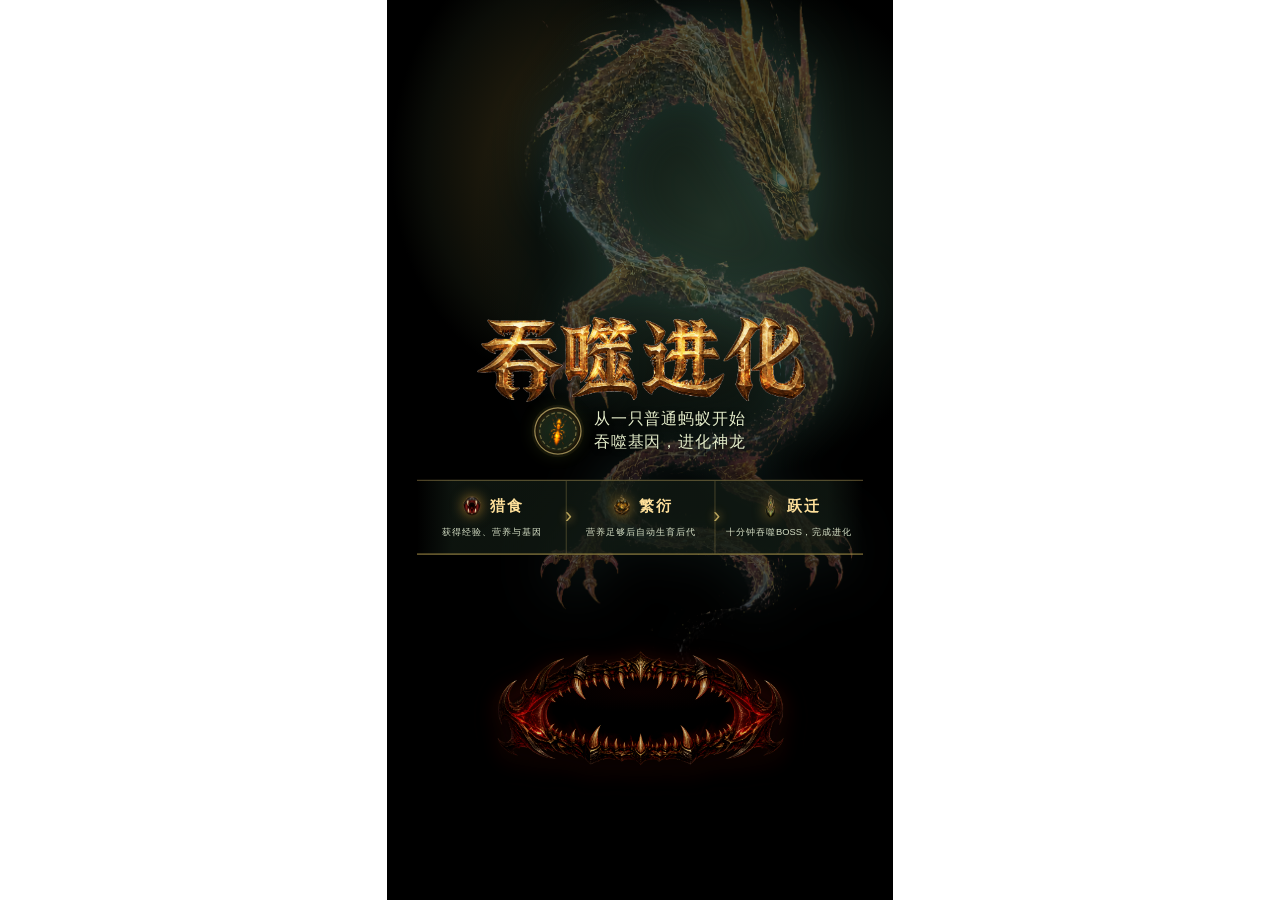
==== commit 0c713d0a: "Publish current dragon homepage playtest" ====
--- a/index.html
+++ b/index.html
@@ -3,33 +3,31 @@
   <head>
     <meta charset="UTF-8" />
     <meta name="viewport" content="width=device-width, initial-scale=1.0, maximum-scale=1.0, user-scalable=no" />
-    <meta name="theme-color" content="#120b04" />
-    <meta name="description" content="吞噬进化独立优化提案版，不覆盖当前游戏。" />
-    <title>吞噬进化 · 优化提案版</title>
+    <meta name="theme-color" content="#081a12" />
+    <meta name="description" content="吞噬进化：从一只普通蚂蚁开始，繁衍蚁群并吞噬世界。" />
+    <title>吞噬进化</title>
     <style>
-      #boot-loader { position: fixed; inset: 0; z-index: 99; display: grid; place-items: center; background: radial-gradient(circle at 50% 36%, #3c2811 0, #130c06 45%, #030201 100%); color: #fff0b3; font-family: "Microsoft YaHei", "PingFang SC", sans-serif; transition: opacity .35s ease, visibility .35s ease; }
+      #boot-loader { position: fixed; inset: 0; z-index: 99; display: grid; place-items: center; background: radial-gradient(circle at 50% 36%, #264a35 0, #0b2118 38%, #050c08 100%); color: #f5edbd; font-family: "Microsoft YaHei", "PingFang SC", sans-serif; transition: opacity .35s ease, visibility .35s ease; }
       #boot-loader.is-ready { opacity: 0; visibility: hidden; pointer-events: none; }
       .boot-card { width: min(78vw, 330px); text-align: center; }
-      .boot-mark { width: 62px; height: 62px; margin: 0 auto 18px; border: 2px solid #ffd86c; border-radius: 50%; display: grid; place-items: center; color: #ffd86c; font-size: 29px; box-shadow: 0 0 24px #e99e4370; animation: boot-pulse 1.5s ease-in-out infinite alternate; }
+      .boot-mark { width: 62px; height: 62px; margin: 0 auto 18px; border: 2px solid #bceca6; border-radius: 50%; display: grid; place-items: center; color: #bceca6; font-size: 29px; box-shadow: 0 0 24px #6aca7870; animation: boot-pulse 1.5s ease-in-out infinite alternate; }
       .boot-title { font-weight: 800; font-size: 25px; letter-spacing: 2px; }
-      .boot-status { min-height: 24px; margin: 9px 0 17px; color: #d8c38f; font-size: 13px; }
-      .boot-track { height: 8px; overflow: hidden; border: 1px solid #d4aa4c; border-radius: 99px; background: #100a04; }
-      .boot-fill { width: 0%; height: 100%; background: linear-gradient(90deg, #9d541f, #ffe387); transition: width .14s linear; }
-      .boot-percent { margin-top: 9px; color: #fff0bd; font-weight: 800; font-size: 13px; }
-      #proposal-badge { position: fixed; z-index: 120; top: max(7px, env(safe-area-inset-top)); right: 8px; padding: 5px 8px; border: 1px solid #ffd36a99; border-radius: 99px; background: #170d06d9; color: #ffe6a0; font: 800 10px/1 "Microsoft YaHei", "PingFang SC", sans-serif; letter-spacing: .5px; pointer-events: none; box-shadow: 0 2px 12px #0009; }
+      .boot-status { min-height: 24px; margin: 9px 0 17px; color: #b9d6a8; font-size: 13px; }
+      .boot-track { height: 8px; overflow: hidden; border: 1px solid #92c67e; border-radius: 99px; background: #07120c; }
+      .boot-fill { width: 0%; height: 100%; background: linear-gradient(90deg, #5bc87e, #d7f495); transition: width .14s linear; }
+      .boot-percent { margin-top: 9px; color: #e6f3cb; font-weight: 800; font-size: 13px; }
       @keyframes boot-pulse { from { transform: scale(.93); opacity: .68; } to { transform: scale(1.05); opacity: 1; } }
     </style>
-    <script type="module" crossorigin src="./assets/proposal-CeARb_mF.js"></script>
-    <link rel="stylesheet" crossorigin href="./assets/proposal-DzkYBUX0.css">
+    <script type="module" crossorigin src="./assets/index-Ck-M1V6D.js"></script>
+    <link rel="stylesheet" crossorigin href="./assets/index-B3RjsWOp.css">
   </head>
   <body>
-    <div id="game" data-project="ant-devour-proposal-v1"></div>
-    <aside id="proposal-badge">优化提案版 · 未覆盖原版</aside>
-    <section id="boot-loader" aria-live="polite" aria-label="提案版加载中">
+    <div id="game" data-project="ant-devour-mvp"></div>
+    <section id="boot-loader" aria-live="polite" aria-label="游戏加载中">
       <div class="boot-card">
         <div class="boot-mark">✦</div>
-        <div class="boot-title">正在载入优化提案</div>
-        <div class="boot-status" data-boot-status>正在准备独立预览资源</div>
+        <div class="boot-title">正在唤醒虫巢</div>
+        <div class="boot-status" data-boot-status>正在准备战场资源</div>
         <div class="boot-track"><div class="boot-fill" data-boot-fill></div></div>
         <div class="boot-percent" data-boot-percent>0%</div>
       </div>
--- a/assets/index-B3RjsWOp.css
+++ b/assets/index-B3RjsWOp.css
@@ -0,0 +1 @@
+*{box-sizing:border-box}html,body{margin:0;width:100%;height:100%;overflow:hidden;background:#fff;color:#f4efd2;font-family:Microsoft YaHei,PingFang SC,Noto Sans SC,sans-serif}body{display:grid;place-items:center}#game{position:relative;width:min(100vw,56.25vh);height:min(100vh,177.77778vw);overflow:hidden;touch-action:none;background:#fff}.ant-ui{--ant-ui-scale: 1;position:absolute;inset:0 auto auto 0;z-index:5;width:405px;height:720px;transform:scale(var(--ant-ui-scale));transform-origin:top left;color:#eff9df;font-family:Microsoft YaHei,PingFang SC,Noto Sans SC,sans-serif;pointer-events:none;user-select:none;-webkit-user-select:none}.ant-ui button{border:0;font:inherit;color:inherit;cursor:pointer;-webkit-tap-highlight-color:transparent}.ant-hud{position:absolute;inset:0}.ant-pause{position:absolute;left:13px;top:7px;width:36px;height:36px;border-radius:50%;background:#1c4138;border:2px solid #b9f6dc!important;pointer-events:auto}.ant-pause:before,.ant-pause:after{content:"";position:absolute;top:8px;width:5px;height:18px;border-radius:1px;background:#efffe8}.ant-pause:before{left:10px}.ant-pause:after{right:10px}.ant-pause.is-paused:before{left:12px;top:8px;width:0;height:0;border-top:9px solid transparent;border-bottom:9px solid transparent;border-left:14px solid #efffe8;border-radius:0;background:transparent}.ant-pause.is-paused:after{display:none}.ant-stage{position:absolute;top:9px;left:54px;right:54px;text-align:center;color:#f7e6ad;font-size:15px;font-weight:800}.ant-xp{position:absolute;left:19px;top:43px;width:367px;height:15px;border:2px solid #79a7d4;border-radius:8px;overflow:hidden;background:#07120c}.ant-xp-fill{height:100%;width:.3%;background:linear-gradient(90deg,#237dd1,#65c9ff);transition:width .12s linear}.ant-xp-label{position:absolute;top:45px;left:0;width:100%;text-align:center;font-size:12px;color:#f2f7ff;font-weight:800;text-shadow:0 1px 2px #07120c}.ant-swarm,.ant-brood{position:absolute;top:66px;font-size:11px;font-weight:700}.ant-swarm{left:18px;color:#d5e7b4}.ant-brood{right:18px;color:#91edca}.ant-genes{position:absolute;top:89px;left:10px;right:10px;display:flex;align-items:center;gap:3px}.ant-gene-title{flex:0 0 auto;color:#f7e6ad;font-size:10px;font-weight:800;margin-right:1px}.ant-gene{min-width:0;flex:1 1 0;height:20px;display:flex;align-items:center;justify-content:space-evenly;border:1px solid var(--gene);border-radius:4px;background:#07120c;color:#ecf5d7;font-size:10px;font-weight:800}.ant-synergy{position:absolute;top:115px;left:0;width:100%;text-align:center;color:#ffcf79;font-size:11px;font-weight:800}.ant-notice{position:absolute;top:132px;left:20px;right:20px;text-align:center;color:#fff0b4;font-size:14px;font-weight:800;line-height:1.35;text-shadow:0 2px 3px #111}.ant-boss-name{position:absolute;top:146px;left:0;width:100%;text-align:center;color:#ffd0bb;font-size:12px;font-weight:800}.ant-boss{position:absolute;top:166px;left:62px;width:280px;height:7px;overflow:hidden;border-radius:5px;background:#351210;opacity:0}.ant-boss-fill{width:100%;height:100%;background:#f1564a}.ant-skills{position:absolute;left:7px;right:7px;top:533px;display:grid;grid-template-columns:repeat(4,minmax(0,1fr));gap:4px}.ant-skill{min-width:0;height:36px;padding:3px 3px 2px;border:1px solid var(--skill);border-radius:5px;background:#090d12e8;display:flex;flex-direction:column;align-items:center;justify-content:center;color:#fff0bc;line-height:1.05;text-align:center;box-shadow:inset 0 0 8px color-mix(in srgb,var(--skill) 14%,transparent)}.ant-skill strong{display:-webkit-box;max-width:100%;overflow:hidden;color:#fff0bc;font-size:8px;font-weight:800;line-height:1.08;-webkit-line-clamp:2;-webkit-box-orient:vertical}.ant-skill span{display:block;margin-top:2px;color:var(--skill);font-size:8px;font-weight:800;letter-spacing:.5px}.ant-command{position:absolute;right:21px;bottom:23px;width:78px;height:78px;border-radius:50%;background:#2f8b70;border:0!important;outline:none!important;-webkit-tap-highlight-color:transparent;font-weight:800;font-size:14px;line-height:18px;pointer-events:auto;box-shadow:0 0 13px #63e6bb52,0 4px 12px #12372d88;transition:background-color .14s ease,box-shadow .14s ease,color .14s ease}.ant-command.is-cooling{background:#18342e;color:#a9c8bd;box-shadow:0 3px 9px #081d188f}.ant-command.is-cooling small{color:#789b8f}.ant-command-ring{position:absolute;z-index:0;inset:-4px;width:86px;height:86px;overflow:visible;pointer-events:none}.ant-command-ring circle{fill:none;stroke:#9df7d3;stroke-width:2;stroke-linecap:round;stroke-dasharray:1;stroke-dashoffset:0;transform:rotate(-90deg);transform-origin:50% 50%;transition:stroke-dashoffset .08s linear;filter:drop-shadow(0 0 3px #63e6bb66)}.ant-command-label,.ant-command small{position:relative;z-index:1}.ant-command small{display:block;margin-top:3px;color:#bffff0;font-size:11px}.ant-command-key{position:absolute;right:21px;bottom:3px;width:78px;color:#d9f4e7;font-size:10px;font-weight:800;line-height:14px;text-align:center;letter-spacing:1px;pointer-events:none;text-shadow:0 1px 3px #071b16,0 0 5px #63e6bb55}.ant-joystick{position:absolute;left:156px;bottom:18px;width:92px;height:92px;border-radius:50%;background:#071b16b3;border:2px solid #9df7d3a0;pointer-events:auto;touch-action:none}.ant-joystick-inner{position:absolute;inset:9px;border:1px solid #9df7d34d;border-radius:50%;background:#2b6e5d33}.ant-joystick-knob{position:absolute;left:26px;top:26px;width:38px;height:38px;border-radius:50%;background:#63c9a5;border:2px solid #d8ffe9;display:grid;place-items:center;color:#edffe7;font-size:11px;font-weight:800;transition:transform .03s linear}.ant-hint{position:absolute;left:20px;right:20px;bottom:172px;text-align:center;color:#5b7e65;font-size:11px}.ant-encounter{position:absolute;z-index:8;top:121px;left:18px;right:18px;padding:6px 12px 7px;border-top:1px solid #ffd78a99;border-bottom:1px solid #ffd78a99;background:linear-gradient(90deg,#10080a58,#3a15197d,#10080a58);box-shadow:0 2px 12px #0505052b;-webkit-backdrop-filter:blur(2px);backdrop-filter:blur(2px);color:#fff1c3;text-align:center;pointer-events:none;opacity:0;transform:translateY(-10px) scale(.98);transition:opacity .26s ease,transform .3s ease}.ant-encounter.is-visible{opacity:1;transform:translateY(0) scale(1)}.ant-encounter-tag{margin:0 0 2px;color:#f0c870;font-size:8px;font-weight:800;letter-spacing:1.5px}.ant-encounter h2{margin:0;color:#ffe2a4;font-size:15px;line-height:1.2;text-shadow:0 0 9px #e55a4666}.ant-encounter p{margin:3px 0 0;color:#f0e4c8;font-size:9px;line-height:1.35;text-shadow:0 1px 2px #0b0906}.ant-ui:has(.ant-encounter.is-visible) .ant-notice{top:191px}.ant-lore{padding:9px 12px;border-left:2px solid #d7b35b;background:#1b251be0;color:#d9e4bb!important;font-size:12px!important;line-height:1.55!important;text-align:left}.ant-lore b{color:#ffe0a0;letter-spacing:2px}.ant-modal{display:none;position:absolute;inset:0;background:#050a06db;pointer-events:auto}.ant-modal.is-open{display:block}.ant-modal-card{position:absolute;left:28px;right:28px;top:90px;text-align:center}.ant-modal h1{margin:0;color:#ffe5a0;font-size:31px}.ant-modal h2{margin:0;color:#fff1b6;font-size:29px}.ant-modal p{margin:18px 0;color:#d9e7bd;font-size:16px;line-height:1.65}.ant-primary{min-width:230px;min-height:58px;border:2px solid #ffd27a!important;background:#a65f33;color:#fff1b4;font-size:23px;font-weight:800}.ant-upgrade-list{position:absolute;top:210px;left:17px;right:17px;display:flex;gap:12px}.ant-upgrade{width:114px;min-height:315px;padding:15px 6px 10px;border:2px solid var(--upgrade);background:#161915;color:#fff3cf;text-align:center;cursor:pointer;pointer-events:auto;-webkit-tap-highlight-color:transparent}.ant-upgrade:active{transform:scale(.97);background:#283128}.ant-upgrade .rarity{color:var(--upgrade);font-size:11px;font-weight:800}.ant-upgrade h3{margin:18px 0 15px;font-size:16px}.ant-upgrade p{min-height:68px;margin:0;color:#deebca;font-size:13px;line-height:1.45}.ant-upgrade .level-preview{min-height:28px;color:#aebc9a;font-size:10px;line-height:1.35}.ant-upgrade .level-preview b{margin:0 3px;color:#f8dc8f}.ant-upgrade .level-preview strong{display:block;color:#ffe7a0;font-size:11px}.ant-upgrade .stars{margin:10px 0;color:#ffd56f;font-size:21px;letter-spacing:0}.ant-upgrade .star{display:inline-block;color:#9d8144}.ant-upgrade .star.is-owned{color:#ffd56f;text-shadow:0 0 5px #d98835aa}.ant-upgrade .star.is-pending{color:#fff1aa;text-shadow:0 0 5px #f4b94b,0 0 13px #e89b36;animation:ant-upgrade-star-pulse .82s ease-in-out infinite alternate}.ant-upgrade .star.is-locked{color:#9d8144}.ant-upgrade .star.is-locked:first-letter{color:#9d8144}@keyframes ant-upgrade-star-pulse{0%{opacity:.28;transform:scale(.78)}to{opacity:1;transform:scale(1.22)}}.ant-ui:has(.ant-modal.is-open .ant-opening-card) .ant-hud,.ant-ui:has(.ant-modal.is-open .ant-chapter-card) .ant-hud,.ant-ui:has(.ant-modal.is-open .ant-science-card) .ant-hud,.ant-ui.is-cinematic .ant-hud{visibility:hidden}.ant-upgrade.is-legendary{position:relative;overflow:hidden;border-color:#ffe29a;background:linear-gradient(158deg,#241706,#5a3510 48%,#17120a);box-shadow:inset 0 0 22px #ffcc5529,0 0 10px #ffca4b9c;animation:ant-legendary-card-glow 1.55s ease-in-out infinite alternate}.ant-upgrade.is-legendary:before{content:"";position:absolute;z-index:0;top:-28%;bottom:-28%;left:-72%;width:43%;transform:rotate(16deg);background:linear-gradient(90deg,transparent,#fff2ae9c,transparent);animation:ant-legendary-card-sweep 2.65s ease-in-out infinite}.ant-upgrade.is-legendary>*{position:relative;z-index:1}.ant-upgrade.is-legendary .rarity{color:#ffde81;letter-spacing:1px;text-shadow:0 0 5px #f3b736,0 0 12px #f3a62a}.ant-upgrade.is-legendary h3{color:#fff0bd;text-shadow:0 0 9px #c57720}.ant-upgrade.is-legendary .stars{color:#ffe394;text-shadow:0 0 7px #ffd051}.ant-upgrade.is-legendary .star.is-pending{color:#fff7c4;text-shadow:0 0 7px #fff2a0,0 0 17px #ffc145}.ant-upgrade.is-legendary:active{background:#6e4214}@keyframes ant-legendary-card-glow{0%{box-shadow:inset 0 0 16px #ffcc551c,0 0 7px #ffca4b7a}to{box-shadow:inset 0 0 29px #ffdc6a4a,0 0 16px #ffe071c7}}@keyframes ant-legendary-card-sweep{0%,30%{left:-76%;opacity:0}42%{opacity:.82}66%,to{left:142%;opacity:0}}.ant-modal:has(.ant-opening-card){overflow:hidden;background:radial-gradient(ellipse 70% 48% at 52% 25%,#1d2816,#090d09 52%,#000);background-color:#000}.ant-opening-card{top:43px;left:20px;right:20px;min-height:670px;padding-top:52px;display:flex;flex-direction:column;align-items:center;text-align:center;isolation:isolate}.ant-opening-dragon{position:absolute;z-index:0;top:-43px;left:53%;width:424px;height:720px;object-fit:contain;pointer-events:none;opacity:.43;transform:translate(-50%);mix-blend-mode:screen;filter:saturate(.88) contrast(1.08) drop-shadow(0 0 20px #7dd6c899)}.ant-opening-topline{position:relative;z-index:1;width:100%;display:flex;align-items:center;justify-content:center;gap:10px;color:#d1c595;font-size:9px;font-weight:800;letter-spacing:1.7px}.ant-opening-topline i{width:23px;height:1px;background:#cfa954;box-shadow:0 0 7px #f5d477}.ant-opening-emblem{position:relative;z-index:1;width:100px;height:100px;margin-top:0;display:grid;place-items:center;border:1px solid #f7d574;border-radius:50%;background:radial-gradient(circle,#2e4627e8 0%,#111e16e6 62%,#a8863b32 63%,transparent 68%);box-shadow:0 0 0 5px #cba74b16,0 0 31px #a7d14c38,inset 0 0 20px #d4af4455}.ant-opening-ring{position:absolute;inset:7px;border:1px dashed #f5d47c99;border-radius:50%;animation:ant-opening-orbit 16s linear infinite}.ant-opening-emblem img{width:53px;height:74px;object-fit:contain;filter:drop-shadow(0 4px 7px #031008) saturate(1.3) brightness(1.25);transform:rotate(7deg)}.ant-opening-eyebrow{position:relative;z-index:1;margin:7px 0 0!important;color:#b7d77a!important;font-size:8px!important;line-height:1!important;font-weight:800;letter-spacing:2.5px}.ant-opening-card h1{position:relative;z-index:1;margin-top:14px;color:#ffe7a2;font-family:Songti SC,STSong,"Noto Serif SC","Source Han Serif SC",serif;font-size:42px;font-style:normal;font-weight:800;line-height:1;letter-spacing:7px;white-space:nowrap;transform:none;text-shadow:0 3px 0 #4b2a18,0 0 9px #f0c85c73,0 0 22px #b87c2d42}.ant-opening-title-image{position:relative;z-index:1;display:block;width:min(310px,100%);height:auto;margin:14px auto 0}.ant-opening-tagline{position:relative;z-index:1;margin:8px 0 0!important;color:#e4edca!important;font-size:14px!important;line-height:1.55!important;letter-spacing:.6px}.ant-opening-lore{position:relative;z-index:1;width:100%;padding:11px 14px 10px;border-top:1px solid #d7ba665e;border-bottom:1px solid #d7ba665e;background:linear-gradient(90deg,transparent,#202a1ac2 12%,#202a1ac2 88%,transparent);text-align:left}.ant-opening-lore b{display:block;color:#ffdc8b;font-size:12px;letter-spacing:.45px}.ant-opening-lore span{display:block;margin-top:3px;color:#bdd2a6;font-size:10px;line-height:1.5}.ant-opening-mission{position:relative;z-index:1;width:94%;margin-top:24px;display:grid;grid-template-columns:repeat(3,1fr);gap:6px}.ant-opening-mission>div{min-height:62px;padding:8px 4px 6px;border:1px solid #9cb3793d;border-bottom:2px solid #c8a951a8;background:linear-gradient(180deg,#14201572,#080c0870);box-shadow:inset 0 1px #d7b45b12;display:flex;flex-direction:column;align-items:center;text-align:center}.ant-mission-titleline{display:flex;align-items:center;justify-content:center;gap:4px;min-height:24px}.ant-mission-icon{width:22px;height:22px;display:grid;place-items:center;flex:0 0 auto;filter:drop-shadow(0 0 5px #e8a636a8)}.ant-mission-icon img{width:22px;height:22px;object-fit:contain}.ant-opening-mission strong{display:block;color:#ffe19b;font-size:13px;letter-spacing:1.25px}.ant-opening-mission>div>span:last-child{display:block;margin-top:4px;color:#d5dfc5;font-size:8px;line-height:1.25}.ant-opening-mission div:nth-child(3)>span:last-child{font-size:7.5px;line-height:1.2}.ant-opening-start{position:relative;z-index:1;width:258px;min-height:59px;margin-top:22px;border:1px solid #ffe197!important;background:linear-gradient(90deg,#703720,#b76b33 50%,#703720);color:#fff4c8;font-size:22px;letter-spacing:3px;text-shadow:0 1px 1px #4a1d14;box-shadow:0 0 0 4px #f3c76b1a,0 9px 17px #05070577,inset 0 1px #ffe8a777;animation:ant-opening-call 1.8s ease-in-out infinite}.ant-opening-start:before,.ant-opening-start:after{content:"";position:absolute;top:50%;width:24px;height:1px;background:#ffe6a4}.ant-opening-start:before{left:13px}.ant-opening-start:after{right:13px}.ant-opening-start small{display:block;margin-bottom:1px;color:#f6d880;font-size:8px;letter-spacing:3px;text-shadow:none}.ant-opening-footnote{position:relative;z-index:1;margin:9px 0 0!important;color:#99af83!important;font-size:9px!important;line-height:1.35!important}@keyframes ant-opening-orbit{to{transform:rotate(360deg)}}@keyframes ant-opening-call{0%,to{filter:brightness(.92);box-shadow:0 0 0 4px #f3c76b14,0 9px 17px #05070577,inset 0 1px #ffe8a777}50%{filter:brightness(1.16);box-shadow:0 0 0 5px #f3c76b2c,0 9px 22px #05070577,inset 0 1px #fff0ba}}.ant-modal:has(.ant-opening-card--beast-core){background:radial-gradient(ellipse 64% 38% at 66% 25%,#203126 0%,#0a100c 57%,transparent 76%),radial-gradient(ellipse 42% 31% at 34% 18%,#302611 0%,#0b0d08 62%,transparent 79%),#000}.ant-opening-card--beast-core{top:0;left:0;right:0;min-height:720px;padding:0;display:block}.ant-opening-card--beast-core .ant-opening-dragon{top:-54px;left:61%;width:398px;height:660px;opacity:.3;filter:saturate(.98) contrast(1.13) brightness(1.04) drop-shadow(0 0 19px #66c2b57d)}.ant-opening-card--beast-core .ant-opening-origin{position:absolute;z-index:2;top:326px;left:50%;width:max-content;display:flex;align-items:center;gap:8px;transform:translate(-50%)}.ant-opening-card--beast-core .ant-opening-emblem{position:relative;top:auto;left:auto;width:38px;height:38px;margin:0 2px 0 0;flex:0 0 38px;transform:none;border-color:#efd27eaa;background:radial-gradient(circle,#293d26e8 0%,#111b14e8 61%,#a8863b24 62%,transparent 69%);box-shadow:0 0 0 2px #cba74b12,0 0 14px #a7d14c24,inset 0 0 10px #d4af443b}.ant-opening-card--beast-core .ant-opening-ring{inset:3px;opacity:.68}.ant-opening-card--beast-core .ant-opening-emblem img{width:20px;height:28px}.ant-opening-card--beast-core .ant-opening-title-image{position:absolute;top:235px;left:50%;width:274px;height:auto;margin:0;transform:translate(-50%)}.ant-opening-card--beast-core .ant-opening-tagline{position:static;z-index:1;width:auto;margin:0!important;transform:none;font-size:13px!important;line-height:1.46!important;text-align:left;white-space:nowrap;text-shadow:0 1px 4px #000}.ant-opening-card--beast-core .ant-opening-mission{position:absolute;z-index:2;top:384px;left:6%;width:88%;margin:0;gap:0;border-top:1px solid #bda45d66;border-bottom:1px solid #d5b75b9c;background:linear-gradient(90deg,transparent,#111a13bf 8%,#111a13bf 92%,transparent)}.ant-opening-card--beast-core .ant-opening-mission>div{position:relative;min-height:58px;padding:8px 5px 6px;border:0;border-bottom:0;background:transparent;box-shadow:none}.ant-opening-card--beast-core .ant-opening-mission>div+div{border-left:1px solid #bda45d42}.ant-opening-card--beast-core .ant-opening-mission>div:not(:last-child):after{content:"›";position:absolute;z-index:3;top:19px;right:-5px;color:#f3d579b8;font-size:17px;text-shadow:0 0 7px #dba742}.ant-opening-card--beast-core .ant-mission-icon,.ant-opening-card--beast-core .ant-mission-icon img{width:20px;height:20px}.ant-opening-card--beast-core .ant-opening-mission strong{font-size:12px}.ant-opening-card--beast-core .ant-opening-mission>div>span:last-child{font-size:7.5px}.ant-opening-card--beast-core .ant-opening-start{position:absolute;z-index:2;top:516px;left:50%;width:278px;min-height:102px;margin:0;padding:0;display:flex;align-items:center;justify-content:center;overflow:visible;isolation:isolate;border:0!important;border-radius:0;line-height:1;transform:translate(-50%);background:transparent;box-shadow:none;animation:none;transition:transform .15s ease,filter .15s ease}.ant-opening-card--beast-core .ant-opening-start:before{content:"";position:absolute;z-index:0;top:50%;left:50%;right:auto;width:76%;height:48%;border:0;border-radius:50%;background:radial-gradient(ellipse,#a8100b47 0%,#4c090732 42%,transparent 74%);box-shadow:0 0 24px #b31b102e;transform:translate(-50%,-50%);animation:ant-maw-throat 2.5s ease-in-out infinite;pointer-events:none}.ant-opening-card--beast-core .ant-opening-start:after{content:"";position:absolute;z-index:2;top:37%;left:50%;right:auto;width:60%;height:32%;border-radius:50%;background:radial-gradient(ellipse,#6d08061f 0%,transparent 72%);opacity:.8;transform:translate(-50%,-50%);animation:ant-maw-swallow-light 2.5s ease-in-out infinite;pointer-events:none}.ant-opening-card--beast-core .ant-opening-start-maw{position:absolute;z-index:1;inset:0;display:block;width:100%;height:100%;object-fit:contain;filter:brightness(.8) saturate(.9) contrast(1.08) drop-shadow(0 7px 8px #000c) drop-shadow(0 0 8px #8f180b3d);transform:scale(.98,.94);transform-origin:50% 50%;animation:ant-maw-breathe 2.5s ease-in-out infinite;transition:transform .15s ease,filter .15s ease;pointer-events:none}.ant-opening-card--beast-core .ant-opening-start:active{transform:translate(-50%) scale(.96);filter:brightness(1.14)}.ant-opening-card--beast-core .ant-opening-start:active .ant-opening-start-maw{filter:brightness(1.12) saturate(1.08) contrast(1.14) drop-shadow(0 5px 7px #000e) drop-shadow(0 0 12px #b9221257);transform:scale(1.03,.72)}@keyframes ant-maw-breathe{0%,to{filter:brightness(.78) saturate(.88) contrast(1.08) drop-shadow(0 7px 8px #000c) drop-shadow(0 0 7px #8f180b31);transform:scale(.98,.91)}50%{filter:brightness(.94) saturate(1.02) contrast(1.12) drop-shadow(0 8px 10px #000d) drop-shadow(0 0 13px #ad1d0e52);transform:scaleX(1.02)}}@keyframes ant-maw-throat{0%,to{opacity:.5;transform:translate(-50%,-50%) scale(.82)}50%{opacity:1;transform:translate(-50%,-50%) scale(1.08)}}@keyframes ant-maw-swallow-light{0%,to{opacity:.36;transform:translate(-50%,-50%) scale(.78,.64)}50%{opacity:.88;transform:translate(-50%,-50%) scale(1.08,.86)}}.ant-modal:has(.ant-chapter-card){background:radial-gradient(circle at 50% 23%,#59271f,#1c1712 31%,#080b08 66%,#000)}.ant-chapter-card{top:40px;left:22px;right:22px;min-height:640px;padding:28px 18px 30px;border:1px solid #d7b45b69;background:linear-gradient(180deg,#341c17b8,#101712e8 58%,#070a08f2);box-shadow:inset 0 0 45px #e9582b18,0 18px 45px #000a}.ant-chapter-kicker{color:#e4c36f;font-family:Songti SC,STSong,serif;font-size:13px;font-weight:800;letter-spacing:4px}.ant-chapter-portrait{width:150px;height:150px;margin:18px auto 12px;display:grid;place-items:center;border:1px solid #ffd977;border-radius:50%;background:radial-gradient(circle,#743325 0%,#211711 62%,transparent 64%);box-shadow:0 0 0 7px #d5a94a16,0 0 36px #e84f2c5c,inset 0 0 28px #ffc75a35}.ant-chapter-portrait img{width:116px;height:116px;object-fit:contain;filter:saturate(1.25) contrast(1.08) drop-shadow(0 8px 10px #000)}.ant-chapter-card h1{font-family:Songti SC,STSong,"Noto Serif SC",serif;font-size:29px;font-weight:800;letter-spacing:3px}.ant-chapter-card .ant-chapter-lead{margin:10px 0 15px;color:#f0e2ba;font-size:15px;line-height:1.55}.ant-chapter-stats{display:grid;grid-template-columns:repeat(2,1fr);gap:1px;overflow:hidden;border:1px solid #d7b45b65;background:#d7b45b52}.ant-chapter-stats>div{min-height:47px;padding:7px 9px;background:#121a13df;text-align:left}.ant-chapter-stats span{display:block;color:#bfcca8;font-size:9px;letter-spacing:.6px}.ant-chapter-stats b{display:block;margin-top:2px;color:#ffdc87;font-size:16px;line-height:1.1}.ant-chapter-power{margin-top:10px;padding:8px 10px;border-top:1px solid #d7b45b65;border-bottom:1px solid #d7b45b65;background:#121a13b8}.ant-chapter-power span{display:block;color:#c9d8b6;font-size:10px;line-height:1.45}.ant-chapter-roster{margin:13px 0 16px;color:#b9ca9e;font-size:9px;line-height:1.6;letter-spacing:.6px}.ant-chapter-card .ant-primary{background:linear-gradient(90deg,#6d341e,#ad6230 50%,#6d341e);box-shadow:0 0 0 3px #f3c76b14,0 9px 18px #000a,inset 0 1px #ffe8a777}.ant-modal:has(.ant-science-card){background:radial-gradient(circle at 50% 20%,#4a3518,#121912 42%,#030604)}.ant-science-card{top:66px;left:20px;right:20px;min-height:552px;padding:28px 22px 24px;border:1px solid #dfbd5f9e;background:linear-gradient(180deg,#2b2515f2,#0a140eef 65%,#050806f6);box-shadow:inset 0 0 34px #efbf4c1f,0 20px 48px #000b;text-align:left}.ant-science-kicker{color:#e4c36f;font-size:11px;font-weight:800;letter-spacing:3px;text-align:center}.ant-science-card h1{margin:15px 0 19px;color:#fff0b9;font-family:Songti SC,STSong,serif;font-size:28px;letter-spacing:2px;text-align:center}.ant-science-card section{margin:0 0 13px;padding:11px 12px;border-left:2px solid #d6ae4d;background:#d7b45b0e}.ant-science-card h2{margin:0 0 6px;color:#f7d77e;font-size:14px}.ant-science-card p{margin:0;color:#e4e0c6;font-size:12px;line-height:1.7}.ant-science-card strong{color:#ffe18a}.ant-science-note{margin:14px 0 18px;color:#b7c99c;font-size:11px;line-height:1.6;text-align:center}.ant-science-next{display:block;width:min(238px,100%);min-height:55px;margin:12px auto 0;background:linear-gradient(90deg,#6d341e,#ad6230 50%,#6d341e);box-shadow:0 0 0 3px #f3c76b14,0 9px 18px #000a,inset 0 1px #ffe8a777}canvas{display:block;width:100%!important;height:100%!important;image-rendering:auto}
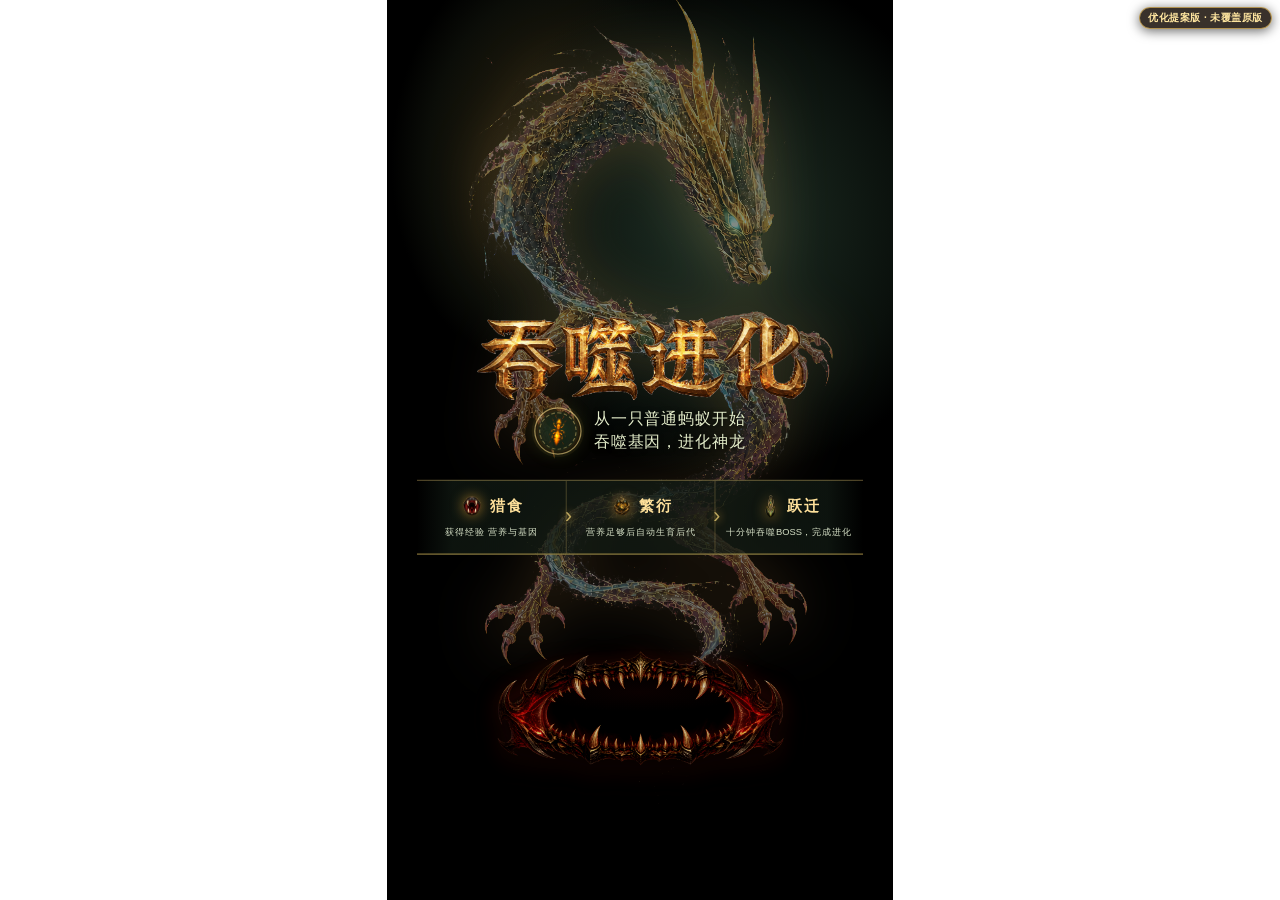
==== commit 22e9873c: "Publish complete evolution proposal playtest" ====
--- a/index.html
+++ b/index.html
@@ -3,31 +3,33 @@
   <head>
     <meta charset="UTF-8" />
     <meta name="viewport" content="width=device-width, initial-scale=1.0, maximum-scale=1.0, user-scalable=no" />
-    <meta name="theme-color" content="#081a12" />
-    <meta name="description" content="吞噬进化：从一只普通蚂蚁开始，繁衍蚁群并吞噬世界。" />
-    <title>吞噬进化</title>
+    <meta name="theme-color" content="#120b04" />
+    <meta name="description" content="吞噬进化独立优化提案版，不覆盖当前游戏。" />
+    <title>吞噬进化 · 优化提案版</title>
     <style>
-      #boot-loader { position: fixed; inset: 0; z-index: 99; display: grid; place-items: center; background: radial-gradient(circle at 50% 36%, #264a35 0, #0b2118 38%, #050c08 100%); color: #f5edbd; font-family: "Microsoft YaHei", "PingFang SC", sans-serif; transition: opacity .35s ease, visibility .35s ease; }
+      #boot-loader { position: fixed; inset: 0; z-index: 99; display: grid; place-items: center; background: radial-gradient(circle at 50% 36%, #3c2811 0, #130c06 45%, #030201 100%); color: #fff0b3; font-family: "Microsoft YaHei", "PingFang SC", sans-serif; transition: opacity .35s ease, visibility .35s ease; }
       #boot-loader.is-ready { opacity: 0; visibility: hidden; pointer-events: none; }
       .boot-card { width: min(78vw, 330px); text-align: center; }
-      .boot-mark { width: 62px; height: 62px; margin: 0 auto 18px; border: 2px solid #bceca6; border-radius: 50%; display: grid; place-items: center; color: #bceca6; font-size: 29px; box-shadow: 0 0 24px #6aca7870; animation: boot-pulse 1.5s ease-in-out infinite alternate; }
+      .boot-mark { width: 62px; height: 62px; margin: 0 auto 18px; border: 2px solid #ffd86c; border-radius: 50%; display: grid; place-items: center; color: #ffd86c; font-size: 29px; box-shadow: 0 0 24px #e99e4370; animation: boot-pulse 1.5s ease-in-out infinite alternate; }
       .boot-title { font-weight: 800; font-size: 25px; letter-spacing: 2px; }
-      .boot-status { min-height: 24px; margin: 9px 0 17px; color: #b9d6a8; font-size: 13px; }
-      .boot-track { height: 8px; overflow: hidden; border: 1px solid #92c67e; border-radius: 99px; background: #07120c; }
-      .boot-fill { width: 0%; height: 100%; background: linear-gradient(90deg, #5bc87e, #d7f495); transition: width .14s linear; }
-      .boot-percent { margin-top: 9px; color: #e6f3cb; font-weight: 800; font-size: 13px; }
+      .boot-status { min-height: 24px; margin: 9px 0 17px; color: #d8c38f; font-size: 13px; }
+      .boot-track { height: 8px; overflow: hidden; border: 1px solid #d4aa4c; border-radius: 99px; background: #100a04; }
+      .boot-fill { width: 0%; height: 100%; background: linear-gradient(90deg, #9d541f, #ffe387); transition: width .14s linear; }
+      .boot-percent { margin-top: 9px; color: #fff0bd; font-weight: 800; font-size: 13px; }
+      #proposal-badge { position: fixed; z-index: 120; top: max(7px, env(safe-area-inset-top)); right: 8px; padding: 5px 8px; border: 1px solid #ffd36a99; border-radius: 99px; background: #170d06d9; color: #ffe6a0; font: 800 10px/1 "Microsoft YaHei", "PingFang SC", sans-serif; letter-spacing: .5px; pointer-events: none; box-shadow: 0 2px 12px #0009; }
       @keyframes boot-pulse { from { transform: scale(.93); opacity: .68; } to { transform: scale(1.05); opacity: 1; } }
     </style>
-    <script type="module" crossorigin src="./assets/index-Ck-M1V6D.js"></script>
-    <link rel="stylesheet" crossorigin href="./assets/index-B3RjsWOp.css">
+    <script type="module" crossorigin src="./assets/proposal-QUFA1wdW.js"></script>
+    <link rel="stylesheet" crossorigin href="./assets/proposal-D3wKPEaU.css">
   </head>
   <body>
-    <div id="game" data-project="ant-devour-mvp"></div>
-    <section id="boot-loader" aria-live="polite" aria-label="游戏加载中">
+    <div id="game" data-project="ant-devour-proposal-v1"></div>
+    <aside id="proposal-badge">优化提案版 · 未覆盖原版</aside>
+    <section id="boot-loader" aria-live="polite" aria-label="提案版加载中">
       <div class="boot-card">
         <div class="boot-mark">✦</div>
-        <div class="boot-title">正在唤醒虫巢</div>
-        <div class="boot-status" data-boot-status>正在准备战场资源</div>
+        <div class="boot-title">正在载入优化提案</div>
+        <div class="boot-status" data-boot-status>正在准备独立预览资源</div>
         <div class="boot-track"><div class="boot-fill" data-boot-fill></div></div>
         <div class="boot-percent" data-boot-percent>0%</div>
       </div>
--- a/assets/proposal-D3wKPEaU.css
+++ b/assets/proposal-D3wKPEaU.css
@@ -0,0 +1 @@
+*{box-sizing:border-box}html,body{margin:0;width:100%;height:100%;overflow:hidden;background:#fff;color:#f4efd2;font-family:Microsoft YaHei,PingFang SC,Noto Sans SC,sans-serif}body{display:grid;place-items:center}#game{position:relative;width:min(100vw,56.25vh);height:min(100vh,177.77778vw);overflow:hidden;touch-action:none;background:#fff}.ant-ui{--ant-ui-scale: 1;position:absolute;inset:0 auto auto 0;z-index:5;width:405px;height:720px;transform:scale(var(--ant-ui-scale));transform-origin:top left;color:#eff9df;font-family:Microsoft YaHei,PingFang SC,Noto Sans SC,sans-serif;pointer-events:none;user-select:none;-webkit-user-select:none}.ant-ui button{border:0;font:inherit;color:inherit;cursor:pointer;-webkit-tap-highlight-color:transparent}.ant-hud{position:absolute;inset:0}.ant-pause{position:absolute;left:13px;top:7px;width:36px;height:36px;border-radius:50%;background:#1c4138;border:2px solid #b9f6dc!important;pointer-events:auto}.ant-pause:before,.ant-pause:after{content:"";position:absolute;top:8px;width:5px;height:18px;border-radius:1px;background:#efffe8}.ant-pause:before{left:10px}.ant-pause:after{right:10px}.ant-pause.is-paused:before{left:12px;top:8px;width:0;height:0;border-top:9px solid transparent;border-bottom:9px solid transparent;border-left:14px solid #efffe8;border-radius:0;background:transparent}.ant-pause.is-paused:after{display:none}.ant-stage{position:absolute;top:9px;left:54px;right:54px;text-align:center;color:#f7e6ad;font-size:15px;font-weight:800}.ant-xp{position:absolute;left:19px;top:43px;width:367px;height:15px;border:2px solid #79a7d4;border-radius:8px;overflow:hidden;background:#07120c}.ant-xp-fill{height:100%;width:.3%;background:linear-gradient(90deg,#237dd1,#65c9ff);transition:width .12s linear}.ant-xp-label{position:absolute;top:45px;left:0;width:100%;text-align:center;font-size:12px;color:#f2f7ff;font-weight:800;text-shadow:0 1px 2px #07120c}.ant-swarm,.ant-brood{position:absolute;top:66px;font-size:11px;font-weight:700}.ant-swarm{left:18px;color:#d5e7b4}.ant-brood{right:18px;color:#91edca}.ant-genes{position:absolute;top:89px;left:10px;right:10px;display:flex;align-items:center;gap:3px}.ant-gene-title{flex:0 0 auto;color:#f7e6ad;font-size:10px;font-weight:800;margin-right:1px}.ant-gene{min-width:0;flex:1 1 0;height:20px;display:flex;align-items:center;justify-content:space-evenly;border:1px solid var(--gene);border-radius:4px;background:#07120c;color:#ecf5d7;font-size:10px;font-weight:800}.ant-synergy{position:absolute;top:115px;left:0;width:100%;text-align:center;color:#ffcf79;font-size:11px;font-weight:800}.ant-notice{position:absolute;top:132px;left:20px;right:20px;text-align:center;color:#fff0b4;font-size:14px;font-weight:800;line-height:1.35;text-shadow:0 2px 3px #111}.ant-boss-name{position:absolute;top:146px;left:0;width:100%;text-align:center;color:#ffd0bb;font-size:12px;font-weight:800}.ant-boss{position:absolute;top:166px;left:62px;width:280px;height:7px;overflow:hidden;border-radius:5px;background:#351210;opacity:0}.ant-boss-fill{width:100%;height:100%;background:#f1564a}.ant-skills{position:absolute;left:7px;right:7px;top:533px;display:grid;grid-template-columns:repeat(4,minmax(0,1fr));gap:4px}.ant-skill{min-width:0;height:36px;padding:3px 3px 2px;border:1px solid var(--skill);border-radius:5px;background:#090d12e8;display:flex;flex-direction:column;align-items:center;justify-content:center;color:#fff0bc;line-height:1.05;text-align:center;box-shadow:inset 0 0 8px color-mix(in srgb,var(--skill) 14%,transparent)}.ant-skill strong{display:-webkit-box;max-width:100%;overflow:hidden;color:#fff0bc;font-size:8px;font-weight:800;line-height:1.08;-webkit-line-clamp:2;-webkit-box-orient:vertical}.ant-skill span{display:block;margin-top:2px;color:var(--skill);font-size:8px;font-weight:800;letter-spacing:.5px}.ant-command{position:absolute;right:21px;bottom:23px;width:78px;height:78px;border-radius:50%;background:#2f8b70;border:0!important;outline:none!important;-webkit-tap-highlight-color:transparent;font-weight:800;font-size:14px;line-height:18px;pointer-events:auto;box-shadow:0 0 13px #63e6bb52,0 4px 12px #12372d88;transition:background-color .14s ease,box-shadow .14s ease,color .14s ease}.ant-command.is-cooling{background:#18342e;color:#a9c8bd;box-shadow:0 3px 9px #081d188f}.ant-command.is-cooling small{color:#789b8f}.ant-command-ring{position:absolute;z-index:0;inset:-4px;width:86px;height:86px;overflow:visible;pointer-events:none}.ant-command-ring circle{fill:none;stroke:#9df7d3;stroke-width:2;stroke-linecap:round;stroke-dasharray:1;stroke-dashoffset:0;transform:rotate(-90deg);transform-origin:50% 50%;transition:stroke-dashoffset .08s linear;filter:drop-shadow(0 0 3px #63e6bb66)}.ant-command-label,.ant-command small{position:relative;z-index:1}.ant-command small{display:block;margin-top:3px;color:#bffff0;font-size:11px}.ant-command-key{position:absolute;right:21px;bottom:3px;width:78px;color:#d9f4e7;font-size:10px;font-weight:800;line-height:14px;text-align:center;letter-spacing:1px;pointer-events:none;text-shadow:0 1px 3px #071b16,0 0 5px #63e6bb55}.ant-joystick{position:absolute;left:156px;bottom:18px;width:92px;height:92px;border-radius:50%;background:#071b16b3;border:2px solid #9df7d3a0;pointer-events:auto;touch-action:none}.ant-joystick-inner{position:absolute;inset:9px;border:1px solid #9df7d34d;border-radius:50%;background:#2b6e5d33}.ant-joystick-knob{position:absolute;left:26px;top:26px;width:38px;height:38px;border-radius:50%;background:#63c9a5;border:2px solid #d8ffe9;display:grid;place-items:center;color:#edffe7;font-size:11px;font-weight:800;transition:transform .03s linear}.ant-hint{position:absolute;left:20px;right:20px;bottom:172px;text-align:center;color:#5b7e65;font-size:11px}.ant-encounter{position:absolute;z-index:8;top:121px;left:18px;right:18px;padding:6px 12px 7px;border-top:1px solid #ffd78a99;border-bottom:1px solid #ffd78a99;background:linear-gradient(90deg,#10080a58,#3a15197d,#10080a58);box-shadow:0 2px 12px #0505052b;-webkit-backdrop-filter:blur(2px);backdrop-filter:blur(2px);color:#fff1c3;text-align:center;pointer-events:none;opacity:0;transform:translateY(-10px) scale(.98);transition:opacity .26s ease,transform .3s ease}.ant-encounter.is-visible{opacity:1;transform:translateY(0) scale(1)}.ant-encounter-tag{margin:0 0 2px;color:#f0c870;font-size:8px;font-weight:800;letter-spacing:1.5px}.ant-encounter h2{margin:0;color:#ffe2a4;font-size:15px;line-height:1.2;text-shadow:0 0 9px #e55a4666}.ant-encounter p{margin:3px 0 0;color:#f0e4c8;font-size:9px;line-height:1.35;text-shadow:0 1px 2px #0b0906}.ant-ui:has(.ant-encounter.is-visible) .ant-notice{top:191px}.ant-lore{padding:9px 12px;border-left:2px solid #d7b35b;background:#1b251be0;color:#d9e4bb!important;font-size:12px!important;line-height:1.55!important;text-align:left}.ant-lore b{color:#ffe0a0;letter-spacing:2px}.ant-modal{display:none;position:absolute;inset:0;background:#050a06db;pointer-events:auto}.ant-modal.is-open{display:block}.ant-modal-card{position:absolute;left:28px;right:28px;top:90px;text-align:center}.ant-modal h1{margin:0;color:#ffe5a0;font-size:31px}.ant-modal h2{margin:0;color:#fff1b6;font-size:29px}.ant-modal p{margin:18px 0;color:#d9e7bd;font-size:16px;line-height:1.65}.ant-primary{min-width:230px;min-height:58px;border:2px solid #ffd27a!important;background:#a65f33;color:#fff1b4;font-size:23px;font-weight:800}.ant-upgrade-list{position:absolute;top:210px;left:17px;right:17px;display:flex;gap:12px}.ant-upgrade{width:114px;min-height:315px;padding:15px 6px 10px;border:2px solid var(--upgrade);background:#161915;color:#fff3cf;text-align:center;cursor:pointer;pointer-events:auto;-webkit-tap-highlight-color:transparent}.ant-upgrade:active{transform:scale(.97);background:#283128}.ant-upgrade .rarity{color:var(--upgrade);font-size:11px;font-weight:800}.ant-upgrade h3{margin:18px 0 15px;font-size:16px}.ant-upgrade p{min-height:68px;margin:0;color:#deebca;font-size:13px;line-height:1.45}.ant-upgrade .level-preview{min-height:28px;color:#aebc9a;font-size:10px;line-height:1.35}.ant-upgrade .level-preview b{margin:0 3px;color:#f8dc8f}.ant-upgrade .level-preview strong{display:block;color:#ffe7a0;font-size:11px}.ant-upgrade .stars{margin:10px 0;color:#ffd56f;font-size:21px;letter-spacing:0}.ant-upgrade .star{display:inline-block;color:#9d8144}.ant-upgrade .star.is-owned{color:#ffd56f;text-shadow:0 0 5px #d98835aa}.ant-upgrade .star.is-pending{color:#fff1aa;text-shadow:0 0 5px #f4b94b,0 0 13px #e89b36;animation:ant-upgrade-star-pulse .82s ease-in-out infinite alternate}.ant-upgrade .star.is-locked{color:#9d8144}.ant-upgrade .star.is-locked:first-letter{color:#9d8144}@keyframes ant-upgrade-star-pulse{0%{opacity:.28;transform:scale(.78)}to{opacity:1;transform:scale(1.22)}}.ant-ui:has(.ant-modal.is-open .ant-opening-card) .ant-hud,.ant-ui:has(.ant-modal.is-open .ant-chapter-card) .ant-hud,.ant-ui:has(.ant-modal.is-open .ant-clear-card) .ant-hud,.ant-ui:has(.ant-modal.is-open .ant-science-card) .ant-hud,.ant-ui.is-cinematic .ant-hud{visibility:hidden}.ant-upgrade.is-legendary{position:relative;overflow:hidden;border-color:#ffe29a;background:linear-gradient(158deg,#241706,#5a3510 48%,#17120a);box-shadow:inset 0 0 22px #ffcc5529,0 0 10px #ffca4b9c;animation:ant-legendary-card-glow 1.55s ease-in-out infinite alternate}.ant-upgrade.is-legendary:before{content:"";position:absolute;z-index:0;top:-28%;bottom:-28%;left:-72%;width:43%;transform:rotate(16deg);background:linear-gradient(90deg,transparent,#fff2ae9c,transparent);animation:ant-legendary-card-sweep 2.65s ease-in-out infinite}.ant-upgrade.is-legendary>*{position:relative;z-index:1}.ant-upgrade.is-legendary .rarity{color:#ffde81;letter-spacing:1px;text-shadow:0 0 5px #f3b736,0 0 12px #f3a62a}.ant-upgrade.is-legendary h3{color:#fff0bd;text-shadow:0 0 9px #c57720}.ant-upgrade.is-legendary .stars{color:#ffe394;text-shadow:0 0 7px #ffd051}.ant-upgrade.is-legendary .star.is-pending{color:#fff7c4;text-shadow:0 0 7px #fff2a0,0 0 17px #ffc145}.ant-upgrade.is-legendary:active{background:#6e4214}@keyframes ant-legendary-card-glow{0%{box-shadow:inset 0 0 16px #ffcc551c,0 0 7px #ffca4b7a}to{box-shadow:inset 0 0 29px #ffdc6a4a,0 0 16px #ffe071c7}}@keyframes ant-legendary-card-sweep{0%,30%{left:-76%;opacity:0}42%{opacity:.82}66%,to{left:142%;opacity:0}}.ant-modal:has(.ant-opening-card){overflow:hidden;background:radial-gradient(ellipse 70% 48% at 52% 25%,#1d2816,#090d09 52%,#000);background-color:#000}.ant-opening-card{top:43px;left:20px;right:20px;min-height:670px;padding-top:52px;display:flex;flex-direction:column;align-items:center;text-align:center;isolation:isolate}.ant-opening-dragon{position:absolute;z-index:0;top:-43px;left:53%;width:424px;height:720px;object-fit:contain;pointer-events:none;opacity:.43;transform:translate(-50%);mix-blend-mode:screen;filter:saturate(.88) contrast(1.08) drop-shadow(0 0 20px #7dd6c899)}.ant-opening-topline{position:relative;z-index:1;width:100%;display:flex;align-items:center;justify-content:center;gap:10px;color:#d1c595;font-size:9px;font-weight:800;letter-spacing:1.7px}.ant-opening-topline i{width:23px;height:1px;background:#cfa954;box-shadow:0 0 7px #f5d477}.ant-opening-emblem{position:relative;z-index:1;width:100px;height:100px;margin-top:0;display:grid;place-items:center;border:1px solid #f7d574;border-radius:50%;background:radial-gradient(circle,#2e4627e8 0%,#111e16e6 62%,#a8863b32 63%,transparent 68%);box-shadow:0 0 0 5px #cba74b16,0 0 31px #a7d14c38,inset 0 0 20px #d4af4455}.ant-opening-ring{position:absolute;inset:7px;border:1px dashed #f5d47c99;border-radius:50%;animation:ant-opening-orbit 16s linear infinite}.ant-opening-emblem img{width:53px;height:74px;object-fit:contain;filter:drop-shadow(0 4px 7px #031008) saturate(1.3) brightness(1.25);transform:rotate(7deg)}.ant-opening-eyebrow{position:relative;z-index:1;margin:7px 0 0!important;color:#b7d77a!important;font-size:8px!important;line-height:1!important;font-weight:800;letter-spacing:2.5px}.ant-opening-card h1{position:relative;z-index:1;margin-top:14px;color:#ffe7a2;font-family:Songti SC,STSong,"Noto Serif SC","Source Han Serif SC",serif;font-size:42px;font-style:normal;font-weight:800;line-height:1;letter-spacing:7px;white-space:nowrap;transform:none;text-shadow:0 3px 0 #4b2a18,0 0 9px #f0c85c73,0 0 22px #b87c2d42}.ant-opening-title-image{position:relative;z-index:1;display:block;width:min(310px,100%);height:auto;margin:14px auto 0}.ant-opening-tagline{position:relative;z-index:1;margin:8px 0 0!important;color:#e4edca!important;font-size:14px!important;line-height:1.55!important;letter-spacing:.6px}.ant-opening-lore{position:relative;z-index:1;width:100%;padding:11px 14px 10px;border-top:1px solid #d7ba665e;border-bottom:1px solid #d7ba665e;background:linear-gradient(90deg,transparent,#202a1ac2 12%,#202a1ac2 88%,transparent);text-align:left}.ant-opening-lore b{display:block;color:#ffdc8b;font-size:12px;letter-spacing:.45px}.ant-opening-lore span{display:block;margin-top:3px;color:#bdd2a6;font-size:10px;line-height:1.5}.ant-opening-mission{position:relative;z-index:1;width:94%;margin-top:24px;display:grid;grid-template-columns:repeat(3,1fr);gap:6px}.ant-opening-mission>div{min-height:62px;padding:8px 4px 6px;border:1px solid #9cb3793d;border-bottom:2px solid #c8a951a8;background:linear-gradient(180deg,#14201572,#080c0870);box-shadow:inset 0 1px #d7b45b12;display:flex;flex-direction:column;align-items:center;text-align:center}.ant-mission-titleline{display:flex;align-items:center;justify-content:center;gap:4px;min-height:24px}.ant-mission-icon{width:22px;height:22px;display:grid;place-items:center;flex:0 0 auto;filter:drop-shadow(0 0 5px #e8a636a8)}.ant-mission-icon img{width:22px;height:22px;object-fit:contain}.ant-opening-mission strong{display:block;color:#ffe19b;font-size:13px;letter-spacing:1.25px}.ant-opening-mission>div>span:last-child{display:block;margin-top:4px;color:#d5dfc5;font-size:8px;line-height:1.25}.ant-opening-mission div:nth-child(3)>span:last-child{font-size:7.5px;line-height:1.2}.ant-opening-start{position:relative;z-index:1;width:258px;min-height:59px;margin-top:22px;border:1px solid #ffe197!important;background:linear-gradient(90deg,#703720,#b76b33 50%,#703720);color:#fff4c8;font-size:22px;letter-spacing:3px;text-shadow:0 1px 1px #4a1d14;box-shadow:0 0 0 4px #f3c76b1a,0 9px 17px #05070577,inset 0 1px #ffe8a777;animation:ant-opening-call 1.8s ease-in-out infinite}.ant-opening-start:before,.ant-opening-start:after{content:"";position:absolute;top:50%;width:24px;height:1px;background:#ffe6a4}.ant-opening-start:before{left:13px}.ant-opening-start:after{right:13px}.ant-opening-start small{display:block;margin-bottom:1px;color:#f6d880;font-size:8px;letter-spacing:3px;text-shadow:none}.ant-opening-footnote{position:relative;z-index:1;margin:9px 0 0!important;color:#99af83!important;font-size:9px!important;line-height:1.35!important}@keyframes ant-opening-orbit{to{transform:rotate(360deg)}}@keyframes ant-opening-call{0%,to{filter:brightness(.92);box-shadow:0 0 0 4px #f3c76b14,0 9px 17px #05070577,inset 0 1px #ffe8a777}50%{filter:brightness(1.16);box-shadow:0 0 0 5px #f3c76b2c,0 9px 22px #05070577,inset 0 1px #fff0ba}}.ant-modal:has(.ant-opening-card--beast-core){background:radial-gradient(ellipse 64% 38% at 66% 25%,#203126 0%,#0a100c 57%,transparent 76%),radial-gradient(ellipse 42% 31% at 34% 18%,#302611 0%,#0b0d08 62%,transparent 79%),#000}.ant-opening-card--beast-core{top:0;left:0;right:0;min-height:720px;padding:0;display:block}.ant-opening-card--beast-core .ant-opening-dragon{top:-27px;left:51%;width:405px;height:682px;opacity:.44;filter:saturate(1.04) contrast(1.12) brightness(1.02) drop-shadow(0 0 22px #e8ad577d)}.ant-opening-card--beast-core .ant-opening-origin{position:absolute;z-index:2;top:326px;left:50%;width:max-content;display:flex;align-items:center;gap:8px;transform:translate(-50%)}.ant-opening-card--beast-core .ant-opening-emblem{position:relative;top:auto;left:auto;width:38px;height:38px;margin:0 2px 0 0;flex:0 0 38px;transform:none;border-color:#efd27eaa;background:radial-gradient(circle,#293d26e8 0%,#111b14e8 61%,#a8863b24 62%,transparent 69%);box-shadow:0 0 0 2px #cba74b12,0 0 14px #a7d14c24,inset 0 0 10px #d4af443b}.ant-opening-card--beast-core .ant-opening-ring{inset:3px;opacity:.68}.ant-opening-card--beast-core .ant-opening-emblem img{width:20px;height:28px}.ant-opening-card--beast-core .ant-opening-title-image{position:absolute;top:235px;left:50%;width:274px;height:auto;margin:0;transform:translate(-50%)}.ant-opening-card--beast-core .ant-opening-tagline{position:static;z-index:1;width:auto;margin:0!important;transform:none;font-size:13px!important;line-height:1.46!important;text-align:left;white-space:nowrap;text-shadow:0 1px 4px #000}.ant-opening-card--beast-core .ant-opening-mission{position:absolute;z-index:2;top:384px;left:6%;width:88%;margin:0;gap:0;border-top:1px solid #bda45d66;border-bottom:1px solid #d5b75b9c;background:linear-gradient(90deg,transparent,#111a13bf 8%,#111a13bf 92%,transparent)}.ant-opening-card--beast-core .ant-opening-mission>div{position:relative;min-height:58px;padding:8px 5px 6px;border:0;border-bottom:0;background:transparent;box-shadow:none}.ant-opening-card--beast-core .ant-opening-mission>div+div{border-left:1px solid #bda45d42}.ant-opening-card--beast-core .ant-opening-mission>div:not(:last-child):after{content:"›";position:absolute;z-index:3;top:19px;right:-5px;color:#f3d579b8;font-size:17px;text-shadow:0 0 7px #dba742}.ant-opening-card--beast-core .ant-mission-icon,.ant-opening-card--beast-core .ant-mission-icon img{width:20px;height:20px}.ant-opening-card--beast-core .ant-opening-mission strong{font-size:12px}.ant-opening-card--beast-core .ant-opening-mission>div>span:last-child{font-size:7.5px}.ant-opening-card--beast-core .ant-opening-start{position:absolute;z-index:2;top:516px;left:50%;width:278px;min-height:102px;margin:0;padding:0;display:flex;align-items:center;justify-content:center;overflow:visible;isolation:isolate;border:0!important;border-radius:0;line-height:1;transform:translate(-50%);background:transparent;box-shadow:none;animation:none;transition:transform .15s ease,filter .15s ease}.ant-opening-card--beast-core .ant-opening-start:before{content:"";position:absolute;z-index:0;top:50%;left:50%;right:auto;width:76%;height:48%;border:0;border-radius:50%;background:radial-gradient(ellipse,#a8100b47 0%,#4c090732 42%,transparent 74%);box-shadow:0 0 24px #b31b102e;transform:translate(-50%,-50%);animation:ant-maw-throat 2.5s ease-in-out infinite;pointer-events:none}.ant-opening-card--beast-core .ant-opening-start:after{content:"";position:absolute;z-index:2;top:37%;left:50%;right:auto;width:60%;height:32%;border-radius:50%;background:radial-gradient(ellipse,#6d08061f 0%,transparent 72%);opacity:.8;transform:translate(-50%,-50%);animation:ant-maw-swallow-light 2.5s ease-in-out infinite;pointer-events:none}.ant-opening-card--beast-core .ant-opening-start-maw{position:absolute;z-index:1;inset:0;display:block;width:100%;height:100%;object-fit:contain;filter:brightness(.8) saturate(.9) contrast(1.08) drop-shadow(0 7px 8px #000c) drop-shadow(0 0 8px #8f180b3d);transform:scale(.98,.94);transform-origin:50% 50%;animation:ant-maw-breathe 2.5s ease-in-out infinite;transition:transform .15s ease,filter .15s ease;pointer-events:none}.ant-opening-card--beast-core .ant-opening-start:active{transform:translate(-50%) scale(.96);filter:brightness(1.14)}.ant-opening-card--beast-core .ant-opening-start:active .ant-opening-start-maw{filter:brightness(1.12) saturate(1.08) contrast(1.14) drop-shadow(0 5px 7px #000e) drop-shadow(0 0 12px #b9221257);transform:scale(1.03,.72)}@keyframes ant-maw-breathe{0%,to{filter:brightness(.78) saturate(.88) contrast(1.08) drop-shadow(0 7px 8px #000c) drop-shadow(0 0 7px #8f180b31);transform:scale(.98,.91)}50%{filter:brightness(.94) saturate(1.02) contrast(1.12) drop-shadow(0 8px 10px #000d) drop-shadow(0 0 13px #ad1d0e52);transform:scaleX(1.02)}}@keyframes ant-maw-throat{0%,to{opacity:.5;transform:translate(-50%,-50%) scale(.82)}50%{opacity:1;transform:translate(-50%,-50%) scale(1.08)}}@keyframes ant-maw-swallow-light{0%,to{opacity:.36;transform:translate(-50%,-50%) scale(.78,.64)}50%{opacity:.88;transform:translate(-50%,-50%) scale(1.08,.86)}}.ant-modal:has(.ant-chapter-card){background:radial-gradient(circle at 50% 23%,#59271f,#1c1712 31%,#080b08 66%,#000)}.ant-chapter-card{top:18px;left:22px;right:22px;min-height:684px;padding:18px 18px 20px;border:1px solid #d7b45b69;background:linear-gradient(180deg,#341c17b8,#101712e8 58%,#070a08f2);box-shadow:inset 0 0 45px #e9582b18,0 18px 45px #000a}.ant-chapter-kicker{color:#e4c36f;font-family:Songti SC,STSong,serif;font-size:13px;font-weight:800;letter-spacing:4px}.ant-chapter-portrait{width:116px;height:116px;margin:10px auto 7px;display:grid;place-items:center;border:1px solid #ffd977;border-radius:50%;background:radial-gradient(circle,#743325 0%,#211711 62%,transparent 64%);box-shadow:0 0 0 7px #d5a94a16,0 0 36px #e84f2c5c,inset 0 0 28px #ffc75a35}.ant-chapter-portrait img{width:91px;height:91px;object-fit:contain;filter:saturate(1.25) contrast(1.08) drop-shadow(0 8px 10px #000)}.ant-chapter-card h1{font-family:Songti SC,STSong,"Noto Serif SC",serif;font-size:29px;font-weight:800;letter-spacing:3px}.ant-chapter-card .ant-chapter-lead{margin:7px 0 10px;color:#f0e2ba;font-size:14px;line-height:1.45}.ant-chapter-stats{display:grid;grid-template-columns:repeat(2,1fr);gap:1px;overflow:hidden;border:1px solid #d7b45b65;background:#d7b45b52}.ant-chapter-stats>div{min-height:47px;padding:7px 9px;background:#121a13df;text-align:left}.ant-chapter-stats span{display:block;color:#bfcca8;font-size:9px;letter-spacing:.6px}.ant-chapter-stats b{display:flex;align-items:baseline;gap:6px;margin-top:2px;color:#ffdc87;font-size:16px;line-height:1.1}.ant-chapter-stats b em{color:#9eaa91;font-size:12px;font-style:normal;font-weight:700}.ant-chapter-stats b i{color:#d7b45b;font-size:11px;font-style:normal}.ant-chapter-stats b strong{color:#ffe39a;font-size:18px;text-shadow:0 0 9px #e4a94452}.ant-chapter-power{margin-top:10px;padding:8px 10px;border-top:1px solid #d7b45b65;border-bottom:1px solid #d7b45b65;background:#121a13b8}.ant-chapter-power span{display:block;color:#c9d8b6;font-size:10px;line-height:1.45}.ant-chapter-skill-preview{margin-top:8px;padding:7px 9px;border:1px solid #d7b45b42;background:linear-gradient(90deg,#2b160eaa,#3d2611aa,#2b160eaa)}.ant-chapter-skill-preview b{display:block;color:#ffe08b;font-size:10px;letter-spacing:1px}.ant-chapter-skill-preview span{display:block;margin-top:3px;color:#e5d4ad;font-size:8px;line-height:1.45}.ant-chapter-roster{margin:8px 0 10px;color:#b9ca9e;font-size:9px;line-height:1.45;letter-spacing:.6px}.ant-chapter-card .ant-chapter-maw-start{position:relative;width:252px;height:88px;margin:0 auto;padding:0;display:block;overflow:visible;isolation:isolate;border:0;background:transparent;pointer-events:auto;transition:transform .15s ease,filter .15s ease}.ant-chapter-card .ant-chapter-maw-start:before{content:"";position:absolute;z-index:0;top:50%;left:50%;width:76%;height:48%;border-radius:50%;background:radial-gradient(ellipse,#a8100b47 0%,#4c090732 42%,transparent 74%);box-shadow:0 0 24px #b31b102e;transform:translate(-50%,-50%);animation:ant-maw-throat 2.5s ease-in-out infinite;pointer-events:none}.ant-chapter-card .ant-chapter-maw-start:after{content:"";position:absolute;z-index:2;top:37%;left:50%;width:60%;height:32%;border-radius:50%;background:radial-gradient(ellipse,#6d08061f 0%,transparent 72%);transform:translate(-50%,-50%);animation:ant-maw-swallow-light 2.5s ease-in-out infinite;pointer-events:none}.ant-chapter-card .ant-chapter-maw-start .ant-opening-start-maw{position:absolute;z-index:1;inset:0;width:100%;height:100%;object-fit:contain;transform-origin:50% 50%;animation:ant-maw-breathe 2.5s ease-in-out infinite;pointer-events:none}.ant-chapter-card .ant-chapter-maw-start:active{transform:scale(.96);filter:brightness(1.14)}.ant-chapter-card .ant-chapter-maw-start:active .ant-opening-start-maw{transform:scale(1.03,.72)}.ant-modal:has(.ant-clear-card){overflow:hidden;background:radial-gradient(circle at 50% 18%,#7a390f 0%,#2a1608 23%,transparent 47%),radial-gradient(circle at 50% 82%,#243b29,#080c09 45%,#000 78%)}.ant-clear-card{top:16px;left:17px;right:17px;min-height:688px;padding:18px 18px 16px;overflow:hidden;border:1px solid #ffe08b8c;background:linear-gradient(180deg,#2d1609d9,#11150ff2 52%,#060806f7);box-shadow:inset 0 0 48px #ffbd291f,0 18px 54px #000c}.ant-clear-card:before,.ant-clear-card:after{content:"";position:absolute;left:12px;right:12px;height:1px;background:linear-gradient(90deg,transparent,#ffe08b,transparent);opacity:.7}.ant-clear-card:before{top:45px}.ant-clear-card:after{bottom:82px}.ant-clear-kicker{color:#e8c76f;font-size:9px;font-weight:800;letter-spacing:2.4px}.ant-clear-core{position:relative;width:88px;height:88px;margin:12px auto 4px;display:grid;place-items:center;border-radius:50%;background:radial-gradient(circle,#fff8c8 0 7%,#ffca35 8% 17%,#8f3708 18% 31%,transparent 33%);box-shadow:0 0 20px #ffc2399e,0 0 58px #f4931c61;animation:ant-clear-core-pulse 1.35s ease-in-out infinite alternate}.ant-clear-core i{position:absolute;inset:4px;border:1px solid #ffe082b8;border-radius:50%;animation:ant-clear-core-orbit 5s linear infinite}.ant-clear-core i:nth-child(2){inset:15px;border-style:dashed;animation-direction:reverse;animation-duration:2.8s}.ant-clear-core b{color:#fff5b7;font-size:23px;text-shadow:0 0 9px #fff,0 0 19px #ffad1d}.ant-clear-overline{margin:3px 0 0!important;color:#dfbb70!important;font-size:9px!important;line-height:1.2!important;letter-spacing:1px}.ant-clear-card h1{margin:6px 0 0;color:#fff0b1;font-family:Songti SC,STSong,serif;font-size:28px;letter-spacing:3px;text-shadow:0 0 18px #e99c2b65}.ant-clear-lead{margin:7px 0 11px!important;color:#e7ddc0!important;font-size:12px!important;line-height:1.5!important}.ant-clear-stats{display:grid;grid-template-columns:repeat(3,1fr);gap:1px;border:1px solid #d8b75c58;background:#d8b75c44}.ant-clear-stats div{min-height:53px;padding:7px 3px;background:#11160fef}.ant-clear-stats span,.ant-clear-build small,.ant-clear-next small{display:block;color:#9eaa8d;font-size:8px;letter-spacing:.8px}.ant-clear-stats b{display:block;margin-top:4px;color:#ffe28a;font-size:16px}.ant-clear-build{padding:8px 4px 7px;border-bottom:1px solid #d8b75c34}.ant-clear-build small{margin:3px 0;color:#c2ab75}.ant-clear-build div{display:flex;flex-wrap:wrap;justify-content:center;gap:4px}.ant-clear-build span{padding:3px 6px;border:1px solid #d7b45b42;background:#d7b45b0e;color:#e5ddbf;font-size:8px}.ant-clear-build span b{color:#ffe08a}.ant-clear-next{margin:8px 0 9px;padding:7px 10px;display:flex;align-items:center;gap:10px;border-left:2px solid #f0c75b;background:linear-gradient(90deg,#6c2c1c42,#14201991);text-align:left}.ant-clear-next img{width:54px;height:54px;flex:0 0 auto;object-fit:contain;filter:drop-shadow(0 5px 7px #000) drop-shadow(0 0 9px #ff75465c)}.ant-clear-next b{display:block;margin:2px 0;color:#ffe08d;font-size:14px}.ant-clear-next span{display:block;color:#b9c9a8;font-size:8px;line-height:1.4}.ant-clear-next-button{min-height:50px;margin-top:0;font-size:16px;background:linear-gradient(90deg,#713113,#b96d25 50%,#713113);box-shadow:0 0 0 3px #f3c76b14,0 8px 16px #0009,inset 0 1px #ffe8a777}@keyframes ant-clear-core-pulse{0%{transform:scale(.92);filter:brightness(.86)}to{transform:scale(1.06);filter:brightness(1.22)}}@keyframes ant-clear-core-orbit{to{transform:rotate(360deg)}}.ant-upgrade-list{justify-content:center}@media(pointer:coarse){.ant-command-key{display:none}}.ant-modal:has(.ant-science-card){background:radial-gradient(circle at 50% 20%,#4a3518,#121912 42%,#030604)}.ant-science-card{top:66px;left:20px;right:20px;min-height:552px;padding:28px 22px 24px;border:1px solid #dfbd5f9e;background:linear-gradient(180deg,#2b2515f2,#0a140eef 65%,#050806f6);box-shadow:inset 0 0 34px #efbf4c1f,0 20px 48px #000b;text-align:left}.ant-science-kicker{color:#e4c36f;font-size:11px;font-weight:800;letter-spacing:3px;text-align:center}.ant-science-card h1{margin:15px 0 19px;color:#fff0b9;font-family:Songti SC,STSong,serif;font-size:28px;letter-spacing:2px;text-align:center}.ant-science-card section{margin:0 0 13px;padding:11px 12px;border-left:2px solid #d6ae4d;background:#d7b45b0e}.ant-science-card h2{margin:0 0 6px;color:#f7d77e;font-size:14px}.ant-science-card p{margin:0;color:#e4e0c6;font-size:12px;line-height:1.7}.ant-science-card strong{color:#ffe18a}.ant-science-note{margin:14px 0 18px;color:#b7c99c;font-size:11px;line-height:1.6;text-align:center}.ant-science-next{display:block;width:min(238px,100%);min-height:55px;margin:12px auto 0;background:linear-gradient(90deg,#6d341e,#ad6230 50%,#6d341e);box-shadow:0 0 0 3px #f3c76b14,0 9px 18px #000a,inset 0 1px #ffe8a777}canvas{display:block;width:100%!important;height:100%!important;image-rendering:auto}
